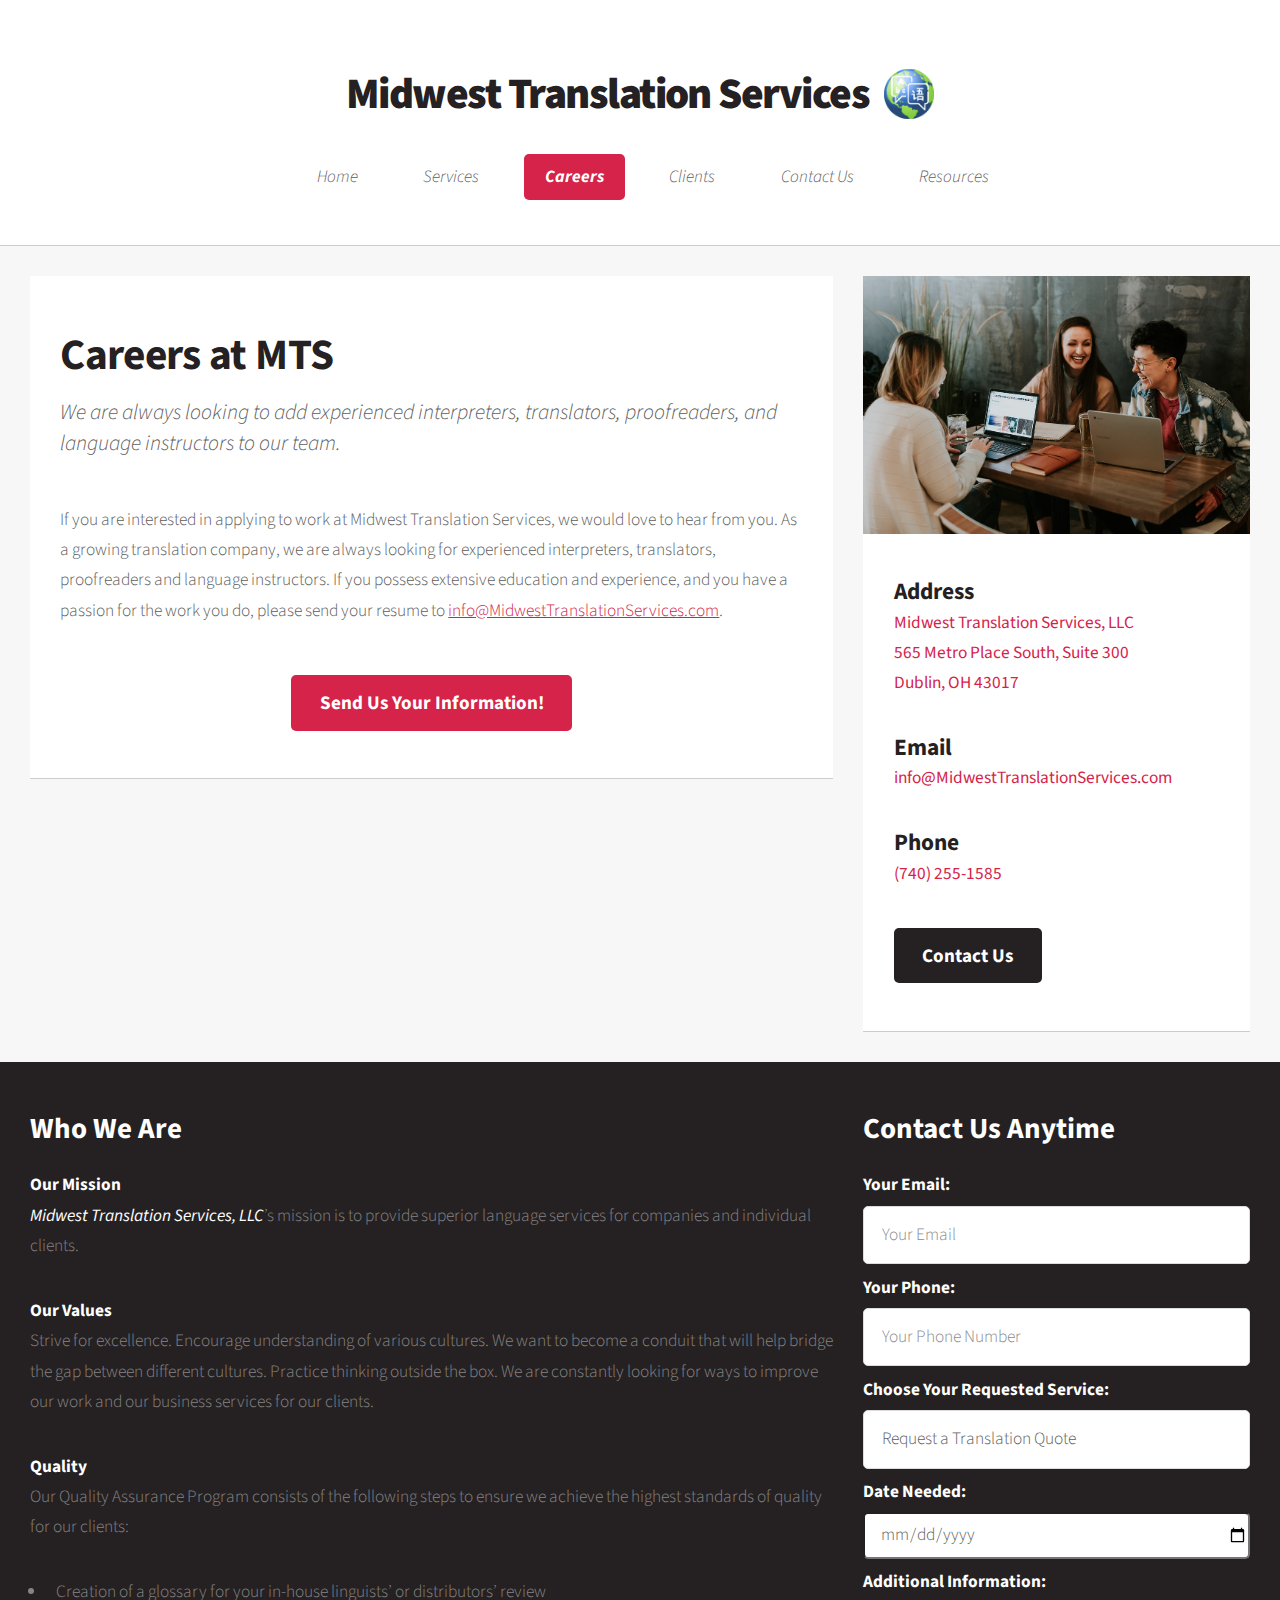
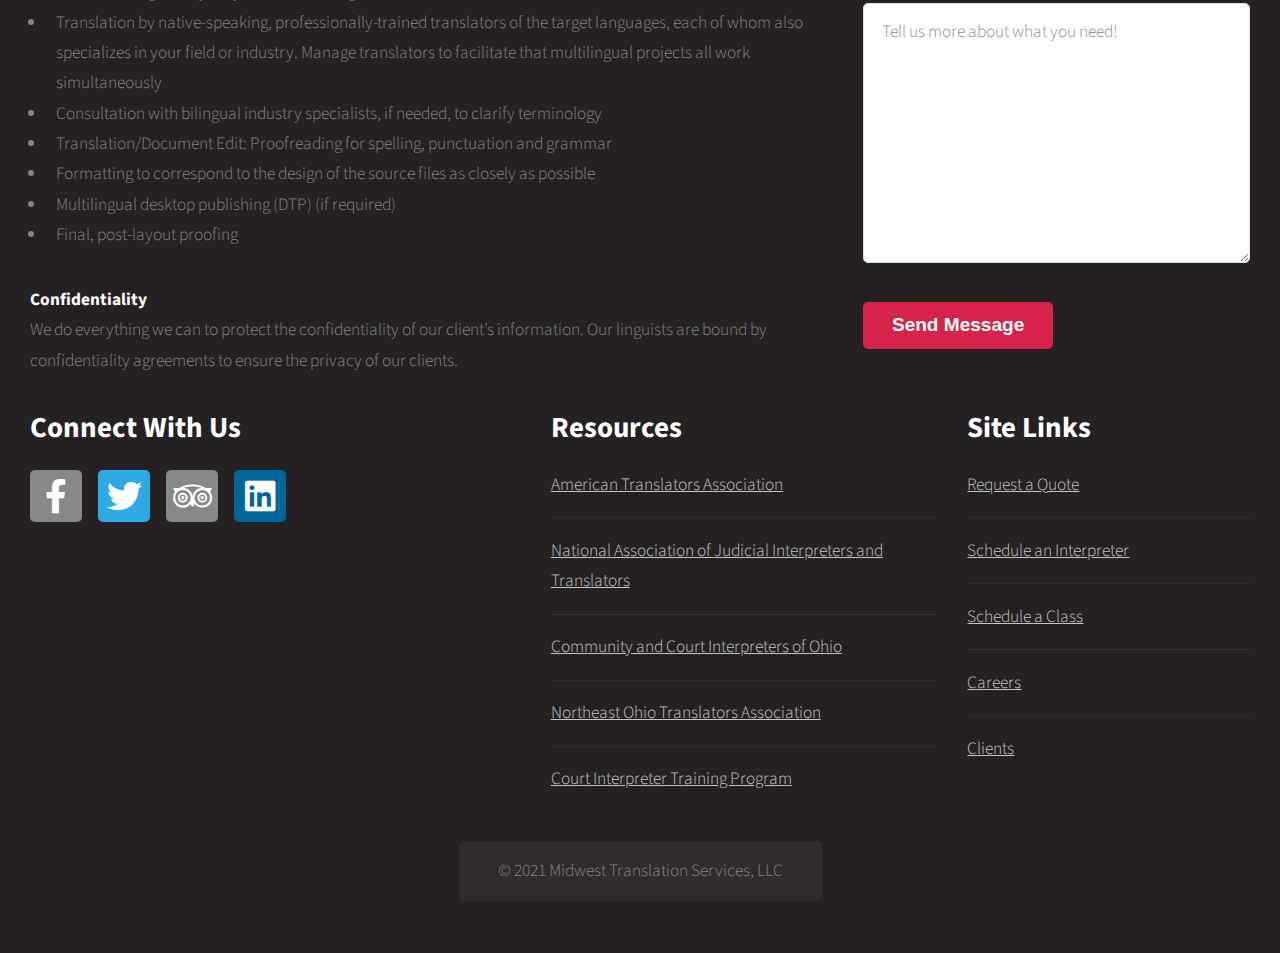
==== routes/careers.html @ 19eed96e "fixed a technicality in careers" ====
<!DOCTYPE html>
<html>
  <head>
    <title>Midwest Translation Services</title>
    <meta charset="utf-8" />
    <meta
      name="viewport"
      content="width=device-width, initial-scale=1, user-scalable=no"
    />
    <meta name="title" content="Midwest Translation Services" />
    <meta
      name="description"
      content="The best interpreting and translation services in the Midwest. We provide interpreting services in many world languages. We are committed to ensuring accurate and professional services."
    />
    <meta
      name="keywords"
      content="translation, interpreter, request translator, request interpreter,  order translation services, order interpreter, best interpreter, best translation, best translation services in the midwest, midwest translation, kentucky translation, Tennessee translation, ohio translation, midwest translation services, midwest translation services"
    />
    <meta name="robots" content="index, follow" />
    <meta http-equiv="Content-Type" content="text/html; charset=utf-8" />
    <meta name="language" content="English" />
    <link rel="stylesheet" href="../assets/css/main.css" />
    <link rel="icon" type="image/png" href="../images/favicon-32x32.png" />
    <link
      rel="shortcut icon"
      type="image/png"
      href="../images/GlobeLarge.png"
    />
  </head>
  <body class="homepage is-preload">
    <div id="page-wrapper">
      <!-- Header -->
      <section id="header">
        <!-- Logo -->
        <div
          id="desktopOnlyHeader"
          style="display: flex; justify-content: center; align-items: center"
        >
          <h1><a href="../index.html">Midwest Translation Services</a></h1>
          <img
            src="../images/LogoGlobe.svg"
            style="height: 50px; margin-left: 15px"
          />
        </div>
        <div
          id="mobileOnlyHeader"
          style="display: flex; justify-content: center; align-items: center"
        >
          <h2><a href="../index.html">Midwest Translation Services</a></h2>
          <img
            src="../images/LogoGlobe.svg"
            style="height: 30px; margin-left: 10px"
          />
        </div>

        <!-- Nav -->
        <nav id="nav">
          <ul>
            <li><a href="../index.html">Home</a></li>
            <li>
              <a>Services</a>
              <ul>
                <li>
                  <a href="./translation.html">Translators</a>
                  <ul>
                    <li><a href="./translation.html">Request a quote</a></li>
                  </ul>
                </li>
                <li>
                  <a href="./interpreter.html">Interpreters</a>
                  <ul>
                    <li>
                      <a href="./interpreter.html">Schedule an interpreter</a>
                    </li>
                  </ul>
                </li>
                <li>
                  <a href="./classes.html">Training</a>
                  <ul>
                    <li><a href="./classes.html">Schedule a class</a></li>
                  </ul>
                </li>
              </ul>
            </li>
            <li class="current"><a>Careers</a></li>
            <li><a href="#">Clients</a></li>
            <li><a href="./contact.html">Contact Us</a></li>
            <li><a href="./resources.html">Resources</a></li>
          </ul>
        </nav>
      </section>

      <!-- Main -->
      <section id="main">
        <div class="container">
          <div class="row">
            <div class="col-8 col-12-medium">
              <!-- Content -->
              <article class="box post">
                <header>
                  <h2>Careers at MTS</h2>
                  <p>
                    We are always looking to add experienced interpreters,
                    translators, proofreaders, and language instructors to our
                    team.
                  </p>
                </header>
                <p>
                  If you are interested in applying to work at Midwest
                  Translation Services, we would love to hear from you. As a
                  growing translation company, we are always looking for
                  experienced interpreters, translators, proofreaders and
                  language instructors. If you possess extensive education and
                  experience, and you have a passion for the work you do, please
                  send your resume to
                  <a style="word-wrap: break-word" href="mailto:info@midwesttranslationservices.com"
                    >info@MidwestTranslationServices.com</a
                  >.
                </p>
                <div
                  id="orderButton"
                  style="
                    display: flex;
                    flex-direction: row;
                    justify-content: center;
                    align-items: center;
                  "
                >
                  <a
                    href="mailto:info@midwesttranslationservices.com"
                    class="button"
                    ><span>Send Us Your Information!</span></a
                  >
                </div>
              </article>
            </div>
            <div class="col-4 col-12-medium">
              <!-- Sidebar -->
              <section class="box" id="sideImageContact">
                <div class="image featured">
                  <img
                    src="../images/happyWork.png"
                    alt="Guaranteed Satisfaction"
                  />
                </div>
                <h3>Address</h3>
                <p id="darkerContactSidebar">
                  <strong>
                    <a href="https://goo.gl/maps/1atCLBAFMxpBtEcw9">
                      Midwest Translation Services, LLC<br />
                      565 Metro Place South, Suite 300<br />
                      Dublin, OH 43017</a
                    ></strong
                  >
                </p>
                <h3>Email</h3>
                <p id="darkerContactSidebar" style="word-wrap: break-word">
                  <strong>
                    <a href="mailto:info@midwesttranslationservices.com"
                      >info@MidwestTranslationServices.com</a
                    ></strong
                  >
                </p>
                <h3>Phone</h3>
                <p id="darkerContactSidebar">
                  <strong><a href="tel:7402551585">(740) 255-1585</a></strong>
                </p>
                <footer>
                  <a href="./contact.html" class="button alt">Contact Us</a>
                </footer>
              </section>
            </div>
          </div>
        </div>
      </section>

      <!-- Footer -->
      <section id="footer">
        <div class="container">
          <div class="row">
            <div class="col-8 col-12-medium">
              <section>
                <header>
                  <h2 style="font-size: 29px">Who We Are</h2>
                </header>
                <h4>Our Mission</h4>
                <p>
                  <strong><em>Midwest Translation Services, LLC</em></strong
                  >’s mission is to provide superior language services for
                  companies and individual clients.
                </p>

                <h4>Our Values</h4>
                <p>
                  Strive for excellence. Encourage understanding of various
                  cultures. We want to become a conduit that will help bridge
                  the gap between different cultures. Practice thinking outside
                  the box. We are constantly looking for ways to improve our
                  work and our business services for our clients.
                </p>
                <h4>Quality</h4>

                <p>
                  Our Quality Assurance Program consists of the following steps
                  to ensure we achieve the highest standards of quality for our
                  clients:
                </p>

                <ul>
                  <li>
                    Creation of a glossary for your in-house linguists’ or
                    distributors’ review
                  </li>
                  <li>
                    Translation by native-speaking, professionally-trained
                    translators of the target languages, each of whom also
                    specializes in your field or industry. Manage translators to
                    facilitate that multilingual projects all work
                    simultaneously
                  </li>
                  <li>
                    Consultation with bilingual industry specialists, if needed,
                    to clarify terminology
                  </li>
                  <li>
                    Translation/Document Edit: Proofreading for spelling,
                    punctuation and grammar
                  </li>
                  <li>
                    Formatting to correspond to the design of the source files
                    as closely as possible
                  </li>
                  <li>Multilingual desktop publishing (DTP) (if required)</li>
                  <li>Final, post-layout proofing</li>
                </ul>
                <h4>Confidentiality</h4>
                <p>
                  We do everything we can to protect the confidentiality of our
                  client’s information. Our linguists are bound by
                  confidentiality agreements to ensure the privacy of our
                  clients.
                </p>
              </section>
            </div>
            <div class="col-4 col-12-medium">
              <section>
                <header>
                  <h2 style="font-size: 29px">Contact Us Anytime</h2>
                </header>
                <form action="https://formspree.io/f/xleanznl" method="POST">
                  <label>
                    <h4>Your Email:</h4>
                    <input
                      style="margin-top: 5px"
                      type="email"
                      name="_replyto"
                      placeholder="Your Email"
                      required
                    />
                  </label>
                  <label>
                    <h4>Your Phone:</h4>
                    <input
                      style="margin-top: 5px"
                      type="text"
                      name="_contactPhone"
                      placeholder="Your Phone Number"
                      required
                    />
                  </label>
                  <label>
                    <h4>Choose Your Requested Service:</h4>
                    <select
                      style="margin-top: 5px"
                      id="vehicle"
                      name="_serviceRequested"
                      required
                    >
                      <option value="Translation" name="_RequestTranslation">
                        Request a Translation Quote
                      </option>
                      <option value="Interpreter" name="_ScheduleInterpreter">
                        Schedule an Interpreter
                      </option>
                      <option value="Class" name="_ScheduleClass">
                        Schedule a Class
                      </option>
                      <option value="Other" name="_OtherUnknownServiceNeeded">
                        Other
                      </option>
                    </select>
                  </label>
                  <label>
                    <h4>Date Needed:</h4>
                    <input
                      style="
                        border-radius: 5px;
                        width: 100%;
                        padding: 5px 0px 5px 15px;
                        margin-top: 5px;
                        min-height: 2.5rem;
                      "
                      name="_DateNeeded"
                      type="date"
                    />
                  </label>
                  <label>
                    <h4>Additional Information:</h4>
                    <textarea
                      style="margin-top: 5px"
                      name="_UserMessage"
                      placeholder="Tell us more about what you need!"
                      required
                    ></textarea>
                  </label>
                  <footer>
                    <ul class="actions">
                      <li>
                        <button type="submit" class="button">
                          Send Message
                        </button>
                      </li>
                    </ul>
                  </footer>
                </form>
              </section>
            </div>
            <div class="col-5 col-12-medium">
              <section>
                <header>
                  <h2 style="font-size: 29px">Connect With Us</h2>
                </header>
                <ul class="social">
                  <li>
                    <a
                      class="icon brands fa-facebook-f"
                      href="https://facebook.com/OhioTranslationServices"
                      ><span class="label">Facebook</span></a
                    >
                  </li>
                  <li>
                    <a
                      class="icon brands fa-twitter"
                      href="https://twitter.com/OhioTranslators"
                      ><span class="label">Twitter</span></a
                    >
                  </li>
                  <li>
                    <a
                      class="icon brands fa-tripadvisor"
                      href="https://goo.gl/maps/1atCLBAFMxpBtEcw9"
                      ><span class="label">Google Maps</span></a
                    >
                  </li>
                  <li>
                    <a
                      class="icon brands fa-linkedin"
                      href="http://www.linkedin.com/company/ohio-translation-services-llc"
                      ><span class="label">Linked In</span></a
                    >
                  </li>
                </ul>
              </section>
            </div>
            <div class="col-4 col-6-medium col-12-small">
              <section>
                <header>
                  <h2 style="font-size: 29px">Resources</h2>
                </header>
                <ul class="divided">
                  <li>
                    <a href="https://www.atanet.org/"
                      >American Translators Association</a
                    >
                  </li>
                  <li>
                    <a href="https://www.najit.org/"
                      >National Association of Judicial Interpreters and
                      Translators</a
                    >
                  </li>
                  <li>
                    <a href="https://www.ccio.org/"
                      >Community and Court Interpreters of Ohio</a
                    >
                  </li>
                  <li>
                    <a href="https://www.notatranslators.org/"
                      >Northeast Ohio Translators Association</a
                    >
                  </li>
                  <li>
                    <a
                      href="https://www.supremecourt.ohio.gov/JCS/interpreterSvcs/"
                      >Court Interpreter Training Program</a
                    >
                  </li>
                </ul>
              </section>
            </div>
            <div class="col-3 col-6-medium col-12-small">
              <section>
                <header>
                  <h2 style="font-size: 29px">Site Links</h2>
                </header>
                <ul class="divided">
                  <li>
                    <a href="./translation.html">Request a Quote</a>
                  </li>
                  <li>
                    <a href="./interpreter.html">Schedule an Interpreter</a>
                  </li>
                  <li>
                    <a href="./classes.html">Schedule a Class</a>
                  </li>
                  <li>
                    <a href="#">Careers</a>
                  </li>
                  <li>
                    <a href="#">Clients</a>
                  </li>
                </ul>
              </section>
            </div>

            <div class="col-12">
              <!-- Copyright -->
              <div id="copyright">
                <ul class="links">
                  <li>&copy; 2021 Midwest Translation Services, LLC</li>
                </ul>
              </div>
            </div>
          </div>
        </div>
      </section>
    </div>

    <!-- Scripts -->
    <script src="../assets/js/jquery.min.js"></script>
    <script src="../assets/js/jquery.dropotron.min.js"></script>
    <script src="../assets/js/browser.min.js"></script>
    <script src="../assets/js/breakpoints.min.js"></script>
    <script src="../assets/js/util.js"></script>
    <script src="../assets/js/main.js"></script>
  </body>
</html>
---- assets/css/main.css ----
@import url("fontawesome-all.min.css");
@import url("https://fonts.googleapis.com/css?family=Source+Sans+Pro:300,400,700,900,300italic");

html,
body,
div,
span,
applet,
object,
iframe,
h1,
h2,
h3,
h4,
h5,
h6,
p,
blockquote,
pre,
a,
abbr,
acronym,
address,
big,
cite,
code,
del,
dfn,
em,
img,
ins,
kbd,
q,
s,
samp,
small,
strike,
strong,
sub,
sup,
tt,
var,
b,
u,
i,
center,
dl,
dt,
dd,
ol,
ul,
li,
fieldset,
form,
label,
legend,
table,
caption,
tbody,
tfoot,
thead,
tr,
th,
td,
article,
aside,
canvas,
details,
embed,
figure,
figcaption,
footer,
header,
hgroup,
menu,
nav,
output,
ruby,
section,
summary,
time,
mark,
audio,
video {
  margin: 0;
  padding: 0;
  border: 0;
  font-size: 100%;
  font: inherit;
  vertical-align: baseline;
}

article,
aside,
details,
figcaption,
figure,
footer,
header,
hgroup,
menu,
nav,
section {
  display: block;
}

body {
  line-height: 1;
}

ol,
ul {
  list-style: none;
}

blockquote,
q {
  quotes: none;
}

blockquote:before,
blockquote:after,
q:before,
q:after {
  content: "";
  content: none;
}

table {
  border-collapse: collapse;
  border-spacing: 0;
}

body {
  -webkit-text-size-adjust: none;
}

mark {
  background-color: transparent;
  color: inherit;
}

input::-moz-focus-inner {
  border: 0;
  padding: 0;
}

input,
select,
textarea {
  -moz-appearance: none;
  -webkit-appearance: none;
  -ms-appearance: none;
  appearance: none;
}

/* Basic */

html {
  box-sizing: border-box;
}

*,
*:before,
*:after {
  box-sizing: inherit;
}

body {
  background: #252122;
  background-image: url("images/bg02.png");
}

body.is-preload *,
body.is-preload *:before,
body.is-preload *:after {
  -moz-animation: none !important;
  -webkit-animation: none !important;
  -ms-animation: none !important;
  animation: none !important;
  -moz-transition: none !important;
  -webkit-transition: none !important;
  -ms-transition: none !important;
  transition: none !important;
}

body,
input,
textarea,
select {
  font-family: "Source Sans Pro";
  font-weight: 300;
  color: #5d5d5d;
  font-size: 14pt;
  line-height: 1.75em;
}

strong,
b {
  color: #252122;
  font-weight: 400;
}

i,
em {
  font-style: italic;
}

sub {
  position: relative;
  top: 0.5em;
  font-size: 0.8em;
}

sup {
  position: relative;
  top: -0.5em;
  font-size: 0.8em;
}

blockquote {
  border-left: solid 0.75em #dddddd;
  padding: 1em 0 1em 1.5em;
  font-style: italic;
}

h1,
h2,
h3,
h4,
h5,
h6 {
  color: #252122;
  font-weight: 700;
}

h1 a,
h2 a,
h3 a,
h4 a,
h5 a,
h6 a {
  color: inherit;
  text-decoration: none;
}

h2 {
  font-size: 1.5em;
}

h3 {
  font-size: 1.35em;
}

a {
  color: #d52349;
  text-decoration: underline;
}

a:hover {
  text-decoration: none;
}

br.clear {
  clear: both;
}

hr {
  border: 0;
  border-top: solid 1px #dddddd;
  height: 1px;
  margin: 2em 0 2em 0;
}

p,
ul,
ol,
dl,
table {
  margin-bottom: 2em;
}

/* Container */

.container {
  margin: 0 auto;
  max-width: 100%;
  width: 70em;
}

@media screen and (max-width: 1680px) {
  .container {
    width: 70em;
  }
}

@media screen and (max-width: 1280px) {
  .container {
    width: calc(100% - 60px);
  }
}

@media screen and (max-width: 980px) {
  .container {
    width: calc(100% - 80px);
  }
}

@media screen and (max-width: 736px) {
  .container {
    width: calc(100% - 40px);
  }
}

/* Row */

.row {
  display: flex;
  flex-wrap: wrap;
  box-sizing: border-box;
  align-items: stretch;
}

.row > * {
  box-sizing: border-box;
}

.row.gtr-uniform > * > :last-child {
  margin-bottom: 0;
}

.row.aln-left {
  justify-content: flex-start;
}

.row.aln-center {
  justify-content: center;
}

.row.aln-right {
  justify-content: flex-end;
}

.row.aln-top {
  align-items: flex-start;
}

.row.aln-middle {
  align-items: center;
}

.row.aln-bottom {
  align-items: flex-end;
}

.row > .imp {
  order: -1;
}

.row > .col-1 {
  width: 8.33333%;
}

.row > .off-1 {
  margin-left: 8.33333%;
}

.row > .col-2 {
  width: 16.66667%;
}

.row > .off-2 {
  margin-left: 16.66667%;
}

.row > .col-3 {
  width: 25%;
}

.row > .off-3 {
  margin-left: 25%;
}

.row > .col-4 {
  width: 33.33333%;
}

.row > .off-4 {
  margin-left: 33.33333%;
}

.row > .col-5 {
  width: 41.66667%;
}

.row > .off-5 {
  margin-left: 41.66667%;
}

.row > .col-6 {
  width: 50%;
}

.row > .off-6 {
  margin-left: 50%;
}

.row > .col-7 {
  width: 58.33333%;
}

.row > .off-7 {
  margin-left: 58.33333%;
}

.row > .col-8 {
  width: 66.66667%;
}

.row > .off-8 {
  margin-left: 66.66667%;
}

.row > .col-9 {
  width: 75%;
}

.row > .off-9 {
  margin-left: 75%;
}

.row > .col-10 {
  width: 83.33333%;
}

.row > .off-10 {
  margin-left: 83.33333%;
}

.row > .col-11 {
  width: 91.66667%;
}

.row > .off-11 {
  margin-left: 91.66667%;
}

.row > .col-12 {
  width: 100%;
}

.row > .off-12 {
  margin-left: 100%;
}

.row.gtr-0 {
  margin-top: 0px;
  margin-left: 0px;
}

.row.gtr-0 > * {
  padding: 0px 0 0 0px;
}

.row.gtr-0.gtr-uniform {
  margin-top: 0px;
}

.row.gtr-0.gtr-uniform > * {
  padding-top: 0px;
}

.row.gtr-25 {
  margin-top: -12.5px;
  margin-left: -12.5px;
}

.row.gtr-25 > * {
  padding: 12.5px 0 0 12.5px;
}

.row.gtr-25.gtr-uniform {
  margin-top: -12.5px;
}

.row.gtr-25.gtr-uniform > * {
  padding-top: 12.5px;
}

.row.gtr-50 {
  margin-top: -25px;
  margin-left: -25px;
}

.row.gtr-50 > * {
  padding: 25px 0 0 25px;
}

.row.gtr-50.gtr-uniform {
  margin-top: -25px;
}

.row.gtr-50.gtr-uniform > * {
  padding-top: 25px;
}

.row {
  margin-top: -50px;
  margin-left: -50px;
}

.row > * {
  padding: 50px 0 0 50px;
}

.row.gtr-uniform {
  margin-top: -50px;
}

.row.gtr-uniform > * {
  padding-top: 50px;
}

.row.gtr-150 {
  margin-top: -75px;
  margin-left: -75px;
}

.row.gtr-150 > * {
  padding: 75px 0 0 75px;
}

.row.gtr-150.gtr-uniform {
  margin-top: -75px;
}

.row.gtr-150.gtr-uniform > * {
  padding-top: 75px;
}

.row.gtr-200 {
  margin-top: -100px;
  margin-left: -100px;
}

.row.gtr-200 > * {
  padding: 100px 0 0 100px;
}

.row.gtr-200.gtr-uniform {
  margin-top: -100px;
}

.row.gtr-200.gtr-uniform > * {
  padding-top: 100px;
}

@media screen and (max-width: 1680px) {
  .row {
    display: flex;
    flex-wrap: wrap;
    box-sizing: border-box;
    align-items: stretch;
  }

  .row > * {
    box-sizing: border-box;
  }

  .row.gtr-uniform > * > :last-child {
    margin-bottom: 0;
  }

  .row.aln-left {
    justify-content: flex-start;
  }

  .row.aln-center {
    justify-content: center;
  }

  .row.aln-right {
    justify-content: flex-end;
  }

  .row.aln-top {
    align-items: flex-start;
  }

  .row.aln-middle {
    align-items: center;
  }

  .row.aln-bottom {
    align-items: flex-end;
  }

  .row > .imp-xlarge {
    order: -1;
  }

  .row > .col-1-xlarge {
    width: 8.33333%;
  }

  .row > .off-1-xlarge {
    margin-left: 8.33333%;
  }

  .row > .col-2-xlarge {
    width: 16.66667%;
  }

  .row > .off-2-xlarge {
    margin-left: 16.66667%;
  }

  .row > .col-3-xlarge {
    width: 25%;
  }

  .row > .off-3-xlarge {
    margin-left: 25%;
  }

  .row > .col-4-xlarge {
    width: 33.33333%;
  }

  .row > .off-4-xlarge {
    margin-left: 33.33333%;
  }

  .row > .col-5-xlarge {
    width: 41.66667%;
  }

  .row > .off-5-xlarge {
    margin-left: 41.66667%;
  }

  .row > .col-6-xlarge {
    width: 50%;
  }

  .row > .off-6-xlarge {
    margin-left: 50%;
  }

  .row > .col-7-xlarge {
    width: 58.33333%;
  }

  .row > .off-7-xlarge {
    margin-left: 58.33333%;
  }

  .row > .col-8-xlarge {
    width: 66.66667%;
  }

  .row > .off-8-xlarge {
    margin-left: 66.66667%;
  }

  .row > .col-9-xlarge {
    width: 75%;
  }

  .row > .off-9-xlarge {
    margin-left: 75%;
  }

  .row > .col-10-xlarge {
    width: 83.33333%;
  }

  .row > .off-10-xlarge {
    margin-left: 83.33333%;
  }

  .row > .col-11-xlarge {
    width: 91.66667%;
  }

  .row > .off-11-xlarge {
    margin-left: 91.66667%;
  }

  .row > .col-12-xlarge {
    width: 100%;
  }

  .row > .off-12-xlarge {
    margin-left: 100%;
  }

  .row.gtr-0 {
    margin-top: 0px;
    margin-left: 0px;
  }

  .row.gtr-0 > * {
    padding: 0px 0 0 0px;
  }

  .row.gtr-0.gtr-uniform {
    margin-top: 0px;
  }

  .row.gtr-0.gtr-uniform > * {
    padding-top: 0px;
  }

  .row.gtr-25 {
    margin-top: -12.5px;
    margin-left: -12.5px;
  }

  .row.gtr-25 > * {
    padding: 12.5px 0 0 12.5px;
  }

  .row.gtr-25.gtr-uniform {
    margin-top: -12.5px;
  }

  .row.gtr-25.gtr-uniform > * {
    padding-top: 12.5px;
  }

  .row.gtr-50 {
    margin-top: -25px;
    margin-left: -25px;
  }

  .row.gtr-50 > * {
    padding: 25px 0 0 25px;
  }

  .row.gtr-50.gtr-uniform {
    margin-top: -25px;
  }

  .row.gtr-50.gtr-uniform > * {
    padding-top: 25px;
  }

  .row {
    margin-top: -50px;
    margin-left: -50px;
  }

  .row > * {
    padding: 50px 0 0 50px;
  }

  .row.gtr-uniform {
    margin-top: -50px;
  }

  .row.gtr-uniform > * {
    padding-top: 50px;
  }

  .row.gtr-150 {
    margin-top: -75px;
    margin-left: -75px;
  }

  .row.gtr-150 > * {
    padding: 75px 0 0 75px;
  }

  .row.gtr-150.gtr-uniform {
    margin-top: -75px;
  }

  .row.gtr-150.gtr-uniform > * {
    padding-top: 75px;
  }

  .row.gtr-200 {
    margin-top: -100px;
    margin-left: -100px;
  }

  .row.gtr-200 > * {
    padding: 100px 0 0 100px;
  }

  .row.gtr-200.gtr-uniform {
    margin-top: -100px;
  }

  .row.gtr-200.gtr-uniform > * {
    padding-top: 100px;
  }
}

@media screen and (max-width: 1280px) {
  .row {
    display: flex;
    flex-wrap: wrap;
    box-sizing: border-box;
    align-items: stretch;
  }

  .row > * {
    box-sizing: border-box;
  }

  .row.gtr-uniform > * > :last-child {
    margin-bottom: 0;
  }

  .row.aln-left {
    justify-content: flex-start;
  }

  .row.aln-center {
    justify-content: center;
  }

  .row.aln-right {
    justify-content: flex-end;
  }

  .row.aln-top {
    align-items: flex-start;
  }

  .row.aln-middle {
    align-items: center;
  }

  .row.aln-bottom {
    align-items: flex-end;
  }

  .row > .imp-large {
    order: -1;
  }

  .row > .col-1-large {
    width: 8.33333%;
  }

  .row > .off-1-large {
    margin-left: 8.33333%;
  }

  .row > .col-2-large {
    width: 16.66667%;
  }

  .row > .off-2-large {
    margin-left: 16.66667%;
  }

  .row > .col-3-large {
    width: 25%;
  }

  .row > .off-3-large {
    margin-left: 25%;
  }

  .row > .col-4-large {
    width: 33.33333%;
  }

  .row > .off-4-large {
    margin-left: 33.33333%;
  }

  .row > .col-5-large {
    width: 41.66667%;
  }

  .row > .off-5-large {
    margin-left: 41.66667%;
  }

  .row > .col-6-large {
    width: 50%;
  }

  .row > .off-6-large {
    margin-left: 50%;
  }

  .row > .col-7-large {
    width: 58.33333%;
  }

  .row > .off-7-large {
    margin-left: 58.33333%;
  }

  .row > .col-8-large {
    width: 66.66667%;
  }

  .row > .off-8-large {
    margin-left: 66.66667%;
  }

  .row > .col-9-large {
    width: 75%;
  }

  .row > .off-9-large {
    margin-left: 75%;
  }

  .row > .col-10-large {
    width: 83.33333%;
  }

  .row > .off-10-large {
    margin-left: 83.33333%;
  }

  .row > .col-11-large {
    width: 91.66667%;
  }

  .row > .off-11-large {
    margin-left: 91.66667%;
  }

  .row > .col-12-large {
    width: 100%;
  }

  .row > .off-12-large {
    margin-left: 100%;
  }

  .row.gtr-0 {
    margin-top: 0px;
    margin-left: 0px;
  }

  .row.gtr-0 > * {
    padding: 0px 0 0 0px;
  }

  .row.gtr-0.gtr-uniform {
    margin-top: 0px;
  }

  .row.gtr-0.gtr-uniform > * {
    padding-top: 0px;
  }

  .row.gtr-25 {
    margin-top: -7.5px;
    margin-left: -7.5px;
  }

  .row.gtr-25 > * {
    padding: 7.5px 0 0 7.5px;
  }

  .row.gtr-25.gtr-uniform {
    margin-top: -7.5px;
  }

  .row.gtr-25.gtr-uniform > * {
    padding-top: 7.5px;
  }

  .row.gtr-50 {
    margin-top: -15px;
    margin-left: -15px;
  }

  .row.gtr-50 > * {
    padding: 15px 0 0 15px;
  }

  .row.gtr-50.gtr-uniform {
    margin-top: -15px;
  }

  .row.gtr-50.gtr-uniform > * {
    padding-top: 15px;
  }

  .row {
    margin-top: -30px;
    margin-left: -30px;
  }

  .row > * {
    padding: 30px 0 0 30px;
  }

  .row.gtr-uniform {
    margin-top: -30px;
  }

  .row.gtr-uniform > * {
    padding-top: 30px;
  }

  .row.gtr-150 {
    margin-top: -45px;
    margin-left: -45px;
  }

  .row.gtr-150 > * {
    padding: 45px 0 0 45px;
  }

  .row.gtr-150.gtr-uniform {
    margin-top: -45px;
  }

  .row.gtr-150.gtr-uniform > * {
    padding-top: 45px;
  }

  .row.gtr-200 {
    margin-top: -60px;
    margin-left: -60px;
  }

  .row.gtr-200 > * {
    padding: 60px 0 0 60px;
  }

  .row.gtr-200.gtr-uniform {
    margin-top: -60px;
  }

  .row.gtr-200.gtr-uniform > * {
    padding-top: 60px;
  }
}

@media screen and (max-width: 980px) {
  .row {
    display: flex;
    flex-wrap: wrap;
    box-sizing: border-box;
    align-items: stretch;
  }

  .row > * {
    box-sizing: border-box;
  }

  .row.gtr-uniform > * > :last-child {
    margin-bottom: 0;
  }

  .row.aln-left {
    justify-content: flex-start;
  }

  .row.aln-center {
    justify-content: center;
  }

  .row.aln-right {
    justify-content: flex-end;
  }

  .row.aln-top {
    align-items: flex-start;
  }

  .row.aln-middle {
    align-items: center;
  }

  .row.aln-bottom {
    align-items: flex-end;
  }

  .row > .imp-medium {
    order: -1;
  }

  .row > .col-1-medium {
    width: 8.33333%;
  }

  .row > .off-1-medium {
    margin-left: 8.33333%;
  }

  .row > .col-2-medium {
    width: 16.66667%;
  }

  .row > .off-2-medium {
    margin-left: 16.66667%;
  }

  .row > .col-3-medium {
    width: 25%;
  }

  .row > .off-3-medium {
    margin-left: 25%;
  }

  .row > .col-4-medium {
    width: 33.33333%;
  }

  .row > .off-4-medium {
    margin-left: 33.33333%;
  }

  .row > .col-5-medium {
    width: 41.66667%;
  }

  .row > .off-5-medium {
    margin-left: 41.66667%;
  }

  .row > .col-6-medium {
    width: 50%;
  }

  .row > .off-6-medium {
    margin-left: 50%;
  }

  .row > .col-7-medium {
    width: 58.33333%;
  }

  .row > .off-7-medium {
    margin-left: 58.33333%;
  }

  .row > .col-8-medium {
    width: 66.66667%;
  }

  .row > .off-8-medium {
    margin-left: 66.66667%;
  }

  .row > .col-9-medium {
    width: 75%;
  }

  .row > .off-9-medium {
    margin-left: 75%;
  }

  .row > .col-10-medium {
    width: 83.33333%;
  }

  .row > .off-10-medium {
    margin-left: 83.33333%;
  }

  .row > .col-11-medium {
    width: 91.66667%;
  }

  .row > .off-11-medium {
    margin-left: 91.66667%;
  }

  .row > .col-12-medium {
    width: 100%;
  }

  .row > .off-12-medium {
    margin-left: 100%;
  }

  .row.gtr-0 {
    margin-top: 0px;
    margin-left: 0px;
  }

  .row.gtr-0 > * {
    padding: 0px 0 0 0px;
  }

  .row.gtr-0.gtr-uniform {
    margin-top: 0px;
  }

  .row.gtr-0.gtr-uniform > * {
    padding-top: 0px;
  }

  .row.gtr-25 {
    margin-top: -10px;
    margin-left: -10px;
  }

  .row.gtr-25 > * {
    padding: 10px 0 0 10px;
  }

  .row.gtr-25.gtr-uniform {
    margin-top: -10px;
  }

  .row.gtr-25.gtr-uniform > * {
    padding-top: 10px;
  }

  .row.gtr-50 {
    margin-top: -20px;
    margin-left: -20px;
  }

  .row.gtr-50 > * {
    padding: 20px 0 0 20px;
  }

  .row.gtr-50.gtr-uniform {
    margin-top: -20px;
  }

  .row.gtr-50.gtr-uniform > * {
    padding-top: 20px;
  }

  .row {
    margin-top: -40px;
    margin-left: -40px;
  }

  .row > * {
    padding: 40px 0 0 40px;
  }

  .row.gtr-uniform {
    margin-top: -40px;
  }

  .row.gtr-uniform > * {
    padding-top: 40px;
  }

  .row.gtr-150 {
    margin-top: -60px;
    margin-left: -60px;
  }

  .row.gtr-150 > * {
    padding: 60px 0 0 60px;
  }

  .row.gtr-150.gtr-uniform {
    margin-top: -60px;
  }

  .row.gtr-150.gtr-uniform > * {
    padding-top: 60px;
  }

  .row.gtr-200 {
    margin-top: -80px;
    margin-left: -80px;
  }

  .row.gtr-200 > * {
    padding: 80px 0 0 80px;
  }

  .row.gtr-200.gtr-uniform {
    margin-top: -80px;
  }

  .row.gtr-200.gtr-uniform > * {
    padding-top: 80px;
  }
}

@media screen and (max-width: 736px) {
  .row {
    display: flex;
    flex-wrap: wrap;
    box-sizing: border-box;
    align-items: stretch;
  }

  .row > * {
    box-sizing: border-box;
  }

  .row.gtr-uniform > * > :last-child {
    margin-bottom: 0;
  }

  .row.aln-left {
    justify-content: flex-start;
  }

  .row.aln-center {
    justify-content: center;
  }

  .row.aln-right {
    justify-content: flex-end;
  }

  .row.aln-top {
    align-items: flex-start;
  }

  .row.aln-middle {
    align-items: center;
  }

  .row.aln-bottom {
    align-items: flex-end;
  }

  .row > .imp-small {
    order: -1;
  }

  .row > .col-1-small {
    width: 8.33333%;
  }

  .row > .off-1-small {
    margin-left: 8.33333%;
  }

  .row > .col-2-small {
    width: 16.66667%;
  }

  .row > .off-2-small {
    margin-left: 16.66667%;
  }

  .row > .col-3-small {
    width: 25%;
  }

  .row > .off-3-small {
    margin-left: 25%;
  }

  .row > .col-4-small {
    width: 33.33333%;
  }

  .row > .off-4-small {
    margin-left: 33.33333%;
  }

  .row > .col-5-small {
    width: 41.66667%;
  }

  .row > .off-5-small {
    margin-left: 41.66667%;
  }

  .row > .col-6-small {
    width: 50%;
  }

  .row > .off-6-small {
    margin-left: 50%;
  }

  .row > .col-7-small {
    width: 58.33333%;
  }

  .row > .off-7-small {
    margin-left: 58.33333%;
  }

  .row > .col-8-small {
    width: 66.66667%;
  }

  .row > .off-8-small {
    margin-left: 66.66667%;
  }

  .row > .col-9-small {
    width: 75%;
  }

  .row > .off-9-small {
    margin-left: 75%;
  }

  .row > .col-10-small {
    width: 83.33333%;
  }

  .row > .off-10-small {
    margin-left: 83.33333%;
  }

  .row > .col-11-small {
    width: 91.66667%;
  }

  .row > .off-11-small {
    margin-left: 91.66667%;
  }

  .row > .col-12-small {
    width: 100%;
  }

  .row > .off-12-small {
    margin-left: 100%;
  }

  .row.gtr-0 {
    margin-top: 0px;
    margin-left: 0px;
  }

  .row.gtr-0 > * {
    padding: 0px 0 0 0px;
  }

  .row.gtr-0.gtr-uniform {
    margin-top: 0px;
  }

  .row.gtr-0.gtr-uniform > * {
    padding-top: 0px;
  }

  .row.gtr-25 {
    margin-top: -5px;
    margin-left: -5px;
  }

  .row.gtr-25 > * {
    padding: 5px 0 0 5px;
  }

  .row.gtr-25.gtr-uniform {
    margin-top: -5px;
  }

  .row.gtr-25.gtr-uniform > * {
    padding-top: 5px;
  }

  .row.gtr-50 {
    margin-top: -10px;
    margin-left: -10px;
  }

  .row.gtr-50 > * {
    padding: 10px 0 0 10px;
  }

  .row.gtr-50.gtr-uniform {
    margin-top: -10px;
  }

  .row.gtr-50.gtr-uniform > * {
    padding-top: 10px;
  }

  .row {
    margin-top: -20px;
    margin-left: -20px;
  }

  .row > * {
    padding: 20px 0 0 20px;
  }

  .row.gtr-uniform {
    margin-top: -20px;
  }

  .row.gtr-uniform > * {
    padding-top: 20px;
  }

  .row.gtr-150 {
    margin-top: -30px;
    margin-left: -30px;
  }

  .row.gtr-150 > * {
    padding: 30px 0 0 30px;
  }

  .row.gtr-150.gtr-uniform {
    margin-top: -30px;
  }

  .row.gtr-150.gtr-uniform > * {
    padding-top: 30px;
  }

  .row.gtr-200 {
    margin-top: -40px;
    margin-left: -40px;
  }

  .row.gtr-200 > * {
    padding: 40px 0 0 40px;
  }

  .row.gtr-200.gtr-uniform {
    margin-top: -40px;
  }

  .row.gtr-200.gtr-uniform > * {
    padding-top: 40px;
  }
}

/* Form */

form label {
  display: block;
  color: #252122;
  font-weight: 400;
  margin: 0 0 0.5em 0;
}

form input[type="text"],
form input[type="email"],
form input[type="password"],
form select,
form textarea {
  -webkit-appearance: none;
  display: block;
  border: 0;
  padding: 0.75em 1em;
  font-size: 1em;
  border-radius: 5px;
  border: solid 1px #dddddd;
  background: #fff;
  width: 100%;
}

form input[type="text"]:focus,
form input[type="email"]:focus,
form input[type="password"]:focus,
form select:focus,
form textarea:focus {
  box-shadow: inset 0px 0px 1px 1px #43bff0;
}

form textarea {
  height: 15em;
}

form ::-webkit-input-placeholder {
  color: #8b8b8b !important;
}

form :-moz-placeholder {
  color: #8b8b8b !important;
}

form ::-moz-placeholder {
  color: #8b8b8b !important;
}

form :-ms-input-placeholder {
  color: #8b8b8b !important;
}

form ::-moz-focus-inner {
  border: 0;
}

/* Tables */

table {
  width: 100%;
}

table tr {
  border-top: solid 1px #dddddd;
}

table tr:first-child {
  border-top: 0;
}

table td {
  padding: 0.5em 1em 0.5em 1em;
}

table th {
  text-align: left;
  padding: 0.5em 1em 0.5em 1em;
  font-weight: 700;
  margin: 0 0 1em 0;
}

table thead {
  border-bottom: solid 2px #dddddd;
}

/* Section/Article */

section,
article {
  margin-bottom: 2.5em;
}

section > :last-child,
section:last-child,
article > :last-child,
article:last-child {
  margin-bottom: 0;
}

header {
  margin: 0 0 1.5em 0;
}

header > p {
  display: block;
  font-style: italic;
  margin: 0.5em 0 0 0;
  padding-bottom: 0.5em;
}

header.major {
  position: relative;
  text-align: center;
  border-top: solid 1px #ccc;
  top: 1em;
  margin: 0 0 3em 0;
}

header.major h2 {
  background: #fff;
  position: relative;
  top: -0.65em;
  display: inline;
  margin: 0;
  padding: 0 1em 0 1em;
}

footer {
  margin: 2.25em 0 0 0;
}

/* Box */

.box {
  background: #ffffff;
  border-bottom: solid 1px #ccc;
  padding: 2.75em 1.75em 2.75em 1.75em;
}

.box .image.featured {
  position: relative;
  width: auto;
  left: 1.75em;
  top: 1.75em;
  margin: -4.5em 0 4.25em -3.5em;
}

.box.post header {
  padding-top: 1em;
  margin: 0 0 2em 0;
}

.box.post h2 {
  font-size: 2.5em;
  letter-spacing: -0.015em;
}

.box.post header > p {
  margin-top: 1.25em;
  font-size: 1.25em;
}

.box footer ul.actions {
  margin-bottom: 0;
}

/* Button */

input[type="button"],
input[type="submit"],
input[type="reset"],
button,
.button {
  -webkit-appearance: none;
  display: inline-block;
  text-decoration: none;
  cursor: pointer;
  border: 0;
  border-radius: 5px;
  background: #d52349;
  color: #fff !important;
  font-weight: 700;
  outline: 0;
  font-size: 1.1em;
  padding: 0.65em 1.5em 0.65em 1.5em;
  text-align: center;
  -moz-transition: background-color 0.25s ease-in-out;
  -webkit-transition: background-color 0.25s ease-in-out;
  -ms-transition: background-color 0.25s ease-in-out;
  transition: background-color 0.25s ease-in-out;
}

.buttonTY {
  -webkit-appearance: none;
  text-decoration: none;
  cursor: pointer;
  border: 0;
  border-radius: 5px;
  background-color: #fff;
  color: rgb(36, 33, 34);
  font-weight: 700;
  line-height: 30px;
  outline: 0;
  text-align: center;
  -moz-transition: background-color 0.25s ease-in-out;
  -webkit-transition: background-color 0.25s ease-in-out;
  -ms-transition: background-color 0.25s ease-in-out;
  transition: background-color 0.25s ease-in-out;
}

.buttonTY:hover {
  background: #d3d3d3;
}

input[type="button"]:hover,
input[type="submit"]:hover,
input[type="reset"]:hover,
button:hover,
.button:hover {
  background: #e53359;
}

input[type="button"]:active,
input[type="submit"]:active,
input[type="reset"]:active,
button:active,
.button:active {
  background: #c51349;
}

input[type="button"].alt,
input[type="submit"].alt,
input[type="reset"].alt,
button.alt,
.button.alt {
  background: #252122;
}

input[type="button"].alt:hover,
input[type="submit"].alt:hover,
input[type="reset"].alt:hover,
button.alt:hover,
.button.alt:hover {
  background: #353132;
}

input[type="button"].alt:active,
input[type="submit"].alt:active,
input[type="reset"].alt:active,
button.alt:active,
.button.alt:active {
  background: #151112;
}

input[type="button"].icon:before,
input[type="submit"].icon:before,
input[type="reset"].icon:before,
button.icon:before,
.button.icon:before {
  opacity: 0.35;
  position: relative;
  top: 0.05em;
  margin-right: 0.75em;
}

input[type="button"].large,
input[type="submit"].large,
input[type="reset"].large,
button.large,
.button.large {
  font-size: 1.5em;
  padding: 0.75em 1.5em 0.75em 1.5em;
}

.buttonTY {
  font-size: 1.4em;
  padding: 0.7em 1.4em 0.7em 1.4em;
}

/* Image */

.image {
  display: inline-block;
  outline: 0;
}

.image img {
  display: block;
  width: 100%;
}

.image.centered {
  display: block;
  margin: 0 0 2em 0;
}

.image.centered img {
  margin: 0 auto;
  width: auto;
}

.image.featured {
  display: block;
  width: 100%;
  margin: 0 0 2em 0;
}

.image.left {
  float: left;
  margin: 0 2em 2em 0;
}

/* List */

ul {
  list-style: disc;
  padding-left: 1em;
}

ul li {
  padding-left: 0.5em;
}

ol {
  list-style: decimal;
  padding-left: 1.25em;
}

ol li {
  padding-left: 0.25em;
}

/* Actions */

ul.actions {
  list-style: none;
  padding-left: 0;
}

ul.actions li {
  display: inline-block;
  margin-left: 1em;
  padding-left: 0;
}

ul.actions li:first-child {
  margin-left: 0;
}

/* Links */

ul.links {
  list-style: none;
  padding-left: 0;
}

ul.links li {
  display: inline-block;
  border-left: solid 1px rgba(255, 255, 255, 0.05);
  padding: 0 0 0 1em;
  margin: 0 0 0 1em;
}

ul.links li:first-child {
  border-left: 0;
  padding-left: 0;
  margin-left: 0;
}

/* Contact */

ul.contact {
  list-style: none;
  padding-left: 0;
}

ul.contact li {
  position: relative;
  border-top: solid 1px #ddd;
  padding: 1.3em 0 1.3em 7em;
}

ul.contact li h3 {
  position: absolute;
  left: 0;
  top: 1.3em;
  font-size: 1.1em;
}

ul.contact li p {
  margin: 0;
}

ul.contact li:first-child {
  padding-top: 0;
  border-top: 0;
}

ul.contact li:first-child h3 {
  top: 0;
}

/* Dates */

ul.dates {
  list-style: none;
  padding-left: 0;
}

ul.dates li {
  position: relative;
  border-top: solid 1px #ddd;
  padding: 1.3em 0 1.3em 6.75em;
}

ul.dates .date {
  display: block;
  position: absolute;
  left: 0;
  top: 1.3em;
  background-color: #d52349;
  height: 3.5em;
  text-align: center;
  color: #fff;
  line-height: 1em;
  border-top-left-radius: 5px;
  border-bottom-left-radius: 5px;
  padding: 0.5em 0.75em 0 1em;
}

ul.dates .date:after {
  content: "";
  position: absolute;
  bottom: 0;
  right: -1.2em;
  border-left: solid 1.25em #d52349;
  border-top: solid 1.8em transparent;
  border-bottom: solid 1.8em transparent;
}

ul.dates .date strong {
  display: block;
  font-size: 1.75em;
  padding-top: 0.15em;
}

ul.dates h3 {
  font-size: 1.1em;
}

ul.dates p {
  margin: 0;
}

ul.dates li:first-child {
  border-top: 0;
  padding-top: 0;
}

ul.dates li:first-child .date {
  top: 0;
}

/* Divided */

ul.divided {
  list-style: none;
  padding-left: 0;
}

ul.divided li {
  border-top: solid 1px #ddd;
  padding: 1em 0 1em 0;
}

ul.divided li:first-child {
  border-top: 0;
  padding-top: 0;
}

/* Social */

ul.social {
  list-style: none;
  padding-left: 0;
  overflow: hidden;
  cursor: default;
  margin: 0 0 3.25em 0;
}

ul.social li {
  display: inline-block;
  padding-left: 0;
  margin-left: 0.75em;
}

ul.social li:first-child {
  margin-left: 0;
}

ul.social li a {
  display: inline-block;
  width: 3em;
  height: 3em;
  text-align: center;
  border-radius: 5px;
  background: #888;
  -moz-transition: background-color 0.25s ease-in-out;
  -webkit-transition: background-color 0.25s ease-in-out;
  -ms-transition: background-color 0.25s ease-in-out;
  transition: background-color 0.25s ease-in-out;
}

ul.social li a:before {
  color: #fff;
  font-size: 2em;
  line-height: 1.5em;
}

ul.social li a.fa-facebook {
  background: #3c5a98;
}

ul.social li a.fa-facebook:hover {
  background: #4c6aa8;
}

ul.social li a.fa-twitter {
  background: #2daae4;
}

ul.social li a.fa-twitter:hover {
  background: #3dbaf4;
}

ul.social li a.fa-dribbble {
  background: #c4376b;
}

ul.social li a.fa-dribbble:hover {
  background: #d4477b;
}

ul.social li a.fa-linkedin {
  background: #006599;
}

ul.social li a.fa-linkedin:hover {
  background: #1075a9;
}

ul.social li a.fa-tumblr {
  background: #2b4661;
}

ul.social li a.fa-tumblr:hover {
  background: #3b5671;
}

ul.social li a.fa-google-plus {
  background: #da2713;
}

ul.social li a.fa-google-plus:hover {
  background: #ea3723;
}

/* Icons */

.icon {
  text-decoration: none;
  position: relative;
  text-decoration: none;
}

.icon:before {
  -moz-osx-font-smoothing: grayscale;
  -webkit-font-smoothing: antialiased;
  display: inline-block;
  font-style: normal;
  font-variant: normal;
  text-rendering: auto;
  line-height: 1;
  text-transform: none !important;
  font-family: "Font Awesome 5 Free";
  font-weight: 400;
}

.icon.solid:before {
  font-weight: 900;
}

.icon.brands:before {
  font-family: "Font Awesome 5 Brands";
}

.icon:before {
  line-height: inherit;
}

.icon > .label {
  display: none;
}

.icon.featured {
  position: relative;
  display: inline-block;
  background-color: #d52349;
  width: 9em;
  padding: 1.75em 0 0.75em 0;
  border-top-left-radius: 5px;
  border-top-right-radius: 5px;
  margin: 0 0 4.5em 0;
  cursor: default;
}

.icon.featured:before {
  font-size: 4.5em;
  line-height: 1em;
  color: #fff;
}

.icon.featured:after {
  content: "";
  position: absolute;
  bottom: -1.95em;
  left: 0;
  border-top: solid 2em #d52349;
  border-left: solid 4.5em transparent;
  border-right: solid 4.5em transparent;
}

.icon.featured.alt {
  background-color: #252122;
}

.icon.featured.alt:after {
  border-top-color: #252122;
}

.icon.featured.alt2 {
  background-color: #827a7c;
}

.icon.featured.alt2:after {
  border-top-color: #827a7c;
}

/* Page Wrapper */

#page-wrapper > section {
  margin-bottom: 0;
}

/* Header */

#header {
  position: relative;
  background: #ffffff;
  border-bottom: solid 1px #ccc;
  padding: 5em 0 4em 0;
  text-align: center;
}

#header h1 {
  color: #252122;
  font-weight: 900;
  font-size: 2.5em;
  letter-spacing: -0.035em;
  line-height: 1;
}

/* Nav */

#nav {
  margin: 2.5em 0 0 0;
}

#nav > ul {
  margin: 0;
}

#nav > ul > li {
  display: inline-block;
  font-style: italic;
  margin: 0 0.35em 0 0.35em;
}

#nav > ul > li > ul {
  display: none;
}

#nav > ul > li > a {
  border-radius: 5px;
  color: #5d5d5d;
  text-decoration: none;
  padding: 0.6em 1.2em 0.6em 1.2em;
  -moz-transition: background-color 0.25s ease-in-out;
  -webkit-transition: background-color 0.25s ease-in-out;
  -ms-transition: background-color 0.25s ease-in-out;
  transition: background-color 0.25s ease-in-out;
  outline: 0;
}

#nav > ul > li:hover > a,
#nav > ul > li.active > a {
  background: #f3f3f3;
}

#nav > ul > li.current > a {
  background: #d52349;
  color: #fff !important;
  font-weight: 700;
}

.dropotron {
  border-radius: 5px;
  background-color: #252122;
  background-color: rgba(34, 30, 31, 0.98);
  padding: 1.25em 1.5em 1.25em 1.5em;
  font-style: italic;
  min-width: 13em;
  box-shadow: 0px 8px 15px 0px rgba(0, 0, 0, 0.5);
  text-align: left;
  margin-top: -1.25em;
  margin-left: -1px;
  list-style: none;
}

.dropotron a,
.dropotron span {
  color: #aaa;
  text-decoration: none;
  -moz-transition: color 0.25s ease-in-out;
  -webkit-transition: color 0.25s ease-in-out;
  -ms-transition: color 0.25s ease-in-out;
  transition: color 0.25s ease-in-out;
}

.dropotron li {
  padding: 0.25em 0 0.25em 0;
}

.dropotron li:hover > a,
.dropotron li:hover > span {
  color: #fff;
}

.dropotron.level-0 {
  margin-top: 2em;
}

.dropotron.level-0:before {
  content: "";
  display: block;
  position: absolute;
  left: 50%;
  margin-left: -10px;
  top: -9px;
  border-left: solid 10px transparent;
  border-right: solid 10px transparent;
  border-bottom: solid 10px #252122;
  border-bottom-color: rgba(34, 30, 31, 0.98);
}

/* Banner */

#banner {
  background: #cce8f4 url("../../images/key_note.png");
  background-position: center;
  background-size: auto;
  background-repeat: no-repeat;
  text-align: center;
  position: relative;
  padding: 8em 0;
  margin: 4em 0 0 0;
}

#banner header {
  background-color: rgba(34, 30, 31, 0.9);
  display: inline-block;
  padding: 2.5em 5em;
  border-radius: 5px;
}

#banner header h3 {
  color: #fff;
  font-weight: 700;
  font-size: 2em;
  margin: 0 0 0.65em 0;
}

#banner header p {
  color: #d52349;
  padding: 0;
  font-style: normal;
  margin: 0;
  font-size: 1.5em;
}

#bannerTY {
  background: #cce8f4 url("../../images/pattern.jpeg");
  background-position: center;
  background-size: 100% auto;
  text-align: center;
  position: relative;
  padding: 8em 0;
  margin: 4em 0 0 0;
}

#bannerTY header {
  background-color: rgba(34, 30, 31, 0.9);
  display: inline-block;
  padding: 2.5em 5em;
  border-radius: 5px;
}

#bannerTY header h3 {
  color: #fff;
  font-weight: 700;
  font-size: 2em;
  margin: 0 0 0.65em 0;
}

#bannerTY header p {
  color: #d52349;
  padding: 0;
  font-style: normal;
  margin: 0;
  font-size: 1.5em;
}

#orderButton {
  padding-top: 15px;
}

#orderButton h3:hover {
  color: #dcdcdc !important;
}

#synopsisParagraph {
  padding: 10px;
}

#certifiedQuicklyMessage {
  font-weight: 700;
  color: #55ff00 !important;
}

@media screen and (min-width: 0px) and (max-width: 425px) {
  #certifiedQuicklyMessage {
    padding: 5px !important;
    font-size: 16px !important;
  }
  #certifiedMessage {
    padding: 0px 7px 0px 7px !important;
  }
  #guaranteedMessage {
    padding: 0px 7px 0px 7px !important;
  }
}

@media screen and (min-width: 0px) and (max-width: 505px) {
  #desktopOnlyHeader {
    display: none !important;
  }
}

#mobileOnlyHeader {
  margin-top: 17px;
}

@media screen and (min-width: 506px) {
  #mobileOnlyHeader {
    display: none !important;
  }
}

@media screen and (max-width: 736px) {
  #desktopOnlyImage {
    display: none;
  }
  #orderButton {
    padding-top: 15px;
  }
  #banner {
    background-position: initial;
  }
}

#darkerContactSidebar a {
  text-decoration: none;
}

@media screen and (max-width: 980px) {
  #sideImageContact {
    margin-top: 50px;
  }
  #darkerContactSidebar a {
    text-decoration: underline;
  }
}

@media screen and (max-width: 1080px) {
  #synopsisParagraph {
    padding: 4px;
  }
}

#guaranteedMessage {
  font-weight: 700;
}

#certifiedMessage {
  font-weight: 700;
}

/* Intro */

#intro {
  text-align: center;
  overflow: hidden;
}

#intro section {
  margin: 3em 0;
  padding: 2.5em 0;
}

#intro h2 {
  font-size: 1.75em;
}

#intro p {
  margin: 0;
}

#intro .middle {
  position: relative;
  z-index: 1;
}

#intro .middle:before {
  content: "";
  width: 32px;
  height: 100%;
  position: absolute;
  left: -24px;
  top: 0;
  display: block;
  z-index: -1;
  box-shadow: 32px 0 0 0 #fff, 0 -32px 0 0 #fff, 0 32px 0 0 #fff,
    32px 32px 0 0 #fff, 32px -32px 0 0 #fff, 0 0 32px 0 rgba(0, 0, 0, 0.15);
}

#intro .middle:after {
  content: "";
  width: 32px;
  height: 100%;
  position: absolute;
  right: -24px;
  top: 0;
  display: block;
  z-index: -1;
  box-shadow: -32px 0 0 0 #fff, 0 -32px 0 0 #fff, 0 32px 0 0 #fff,
    -32px 32px 0 0 #fff, -32px -32px 0 0 #fff, 0 0 32px 0 rgba(0, 0, 0, 0.15);
}

#intro .button {
  min-width: 12em;
}

#intro footer {
  margin: 0;
}

/* Main */

#main {
  position: relative;
  background: #f7f7f7 url("images/bg02.png");
  padding: 4em 0 4em 0;
}

#main:before {
  content: "";
  position: absolute;
  top: 0;
  left: 0;
  width: 100%;
  background: url("images/bg01.png");
  background-size: 100% 100%;
  z-index: 0;
  opacity: 0.1;
}

#main .major h2 {
  background: #f7f7f7 url("images/bg02.png");
}

/* Footer */

#footer {
  position: relative;
  color: #858484;
  padding: 4em 0;
}

#footer:before {
  content: "";
  position: absolute;
  top: 0;
  left: 0;
  width: 100%;
  background: url("images/bg01.png");
  background-size: 100% 100%;
  z-index: 0;
  opacity: 0.5;
}

#footer a {
  color: #c5c4c4;
}

#footer h2,
#footer h3,
#footer h4,
#footer h5,
#footer h6,
#footer strong,
#footer b {
  color: #fff;
}

#footer h2 a,
#footer h3 a,
#footer h4 a,
#footer h5 a,
#footer h6 a,
#footer strong a,
#footer b a {
  color: inherit;
}

#footer ul.contact li,
#footer ul.dates li,
#footer ul.divided li {
  border-top-color: #353434;
  border-top-color: rgba(255, 255, 255, 0.05);
}

#footer header {
  margin: 0 0 3em 0;
}

#footer header h2 {
  font-size: 1.75em;
}

/* Copyright */

#copyright {
  text-align: center;
  margin: 3em 0 2em 0;
}

#copyright ul.links {
  display: inline-block;
  background: #2c2929;
  background: rgba(255, 255, 255, 0.05);
  border-radius: 5px;
  margin: 0;
  padding: 0.85em 2.25em 0.85em 2.25em;
}

/* XLarge */

@media screen and (max-width: 1680px) {
  /* Basic */

  body,
  input,
  textarea,
  select {
    font-size: 13pt;
  }
}

/* Large */

@media screen and (max-width: 1280px) {
  /* Basic */

  body,
  input,
  textarea,
  select {
    font-size: 13pt;
  }

  /* Section/Article */

  header.major {
    margin: 0.75em 0 2.5em 0;
  }

  header.major h2 {
    padding: 0 1em 0 1em;
  }

  /* Social */

  ul.social li {
    margin: 0 0 0.25em 0.75em;
  }

  /* Header */

  #header {
    padding: 4em 0 3em 0;
  }

  /* Banner */

  #banner {
    padding: 6em 0;
    margin: 3em 0 0 0;
  }

  /* Intro */

  #intro {
    padding: 0;
  }

  #intro section {
    padding: 1em 2em;
  }

  #intro .middle:before {
    left: -12px;
  }

  #intro .middle:after {
    right: -12px;
  }

  /* Main */

  #main {
    padding: 30px 0;
  }

  /* Footer */

  #footer {
    padding: 3em 0;
  }

  #footer:before {
    height: 2.5em;
  }

  #footer header {
    margin: 0 0 1.5em 0;
  }

  #footer header h2 {
    font-size: 1.25em;
  }

  /* Copyright */

  #copyright {
    margin: 0;
  }
}

/* Medium */

#navPanel,
#titleBar {
  display: none;
}

@media screen and (max-width: 980px) {
  /* Basic */

  html,
  body {
    overflow-x: hidden;
  }

  /* Box */

  .box footer ul.actions li {
    margin: 1em 0 0 0;
    display: block;
  }

  .box footer ul.actions li .button {
    width: 100%;
  }

  .box footer ul.actions li:first-child {
    margin-top: 0;
  }

  /* Header */

  #header {
    padding: 3.5em 0 3em 0;
  }

  /* Nav */

  #nav {
    display: none;
  }

  /* Intro */

  #intro {
    padding: 3em 0 0 0;
  }

  #intro section {
    position: relative;
    border-top: solid 1px #dfdfdf;
    margin: 0;
    padding: 40px 0 0 0;
  }

  #intro section.first {
    border-top: 0;
    padding-top: 0;
  }

  #intro section p {
    margin: 0;
  }

  #intro .middle:before,
  #intro .middle:after {
    display: none;
  }

  #intro footer {
    padding: 3em 0 0 0;
  }

  #intro footer ul.actions {
    margin-bottom: 0;
  }

  /* Main */

  #main {
    padding: 40px 0;
  }

  /* Copyright */

  #copyright ul.links {
    display: block;
  }

  /* Nav */

  #page-wrapper {
    -moz-backface-visibility: hidden;
    -webkit-backface-visibility: hidden;
    -ms-backface-visibility: hidden;
    backface-visibility: hidden;
    -moz-transition: -moz-transform 0.5s ease;
    -webkit-transition: -webkit-transform 0.5s ease;
    -ms-transition: -ms-transform 0.5s ease;
    transition: transform 0.5s ease;
    padding-bottom: 1px;
  }

  #titleBar {
    -moz-backface-visibility: hidden;
    -webkit-backface-visibility: hidden;
    -ms-backface-visibility: hidden;
    backface-visibility: hidden;
    -moz-transition: -moz-transform 0.5s ease;
    -webkit-transition: -webkit-transform 0.5s ease;
    -ms-transition: -ms-transform 0.5s ease;
    transition: transform 0.5s ease;
    display: block;
    height: 44px;
    left: 0;
    position: fixed;
    top: 0;
    width: 100%;
    z-index: 10001;
    background: none;
  }

  #titleBar .toggle {
    text-decoration: none;
    width: 80px;
    height: 60px;
  }

  #titleBar .toggle:before {
    -moz-osx-font-smoothing: grayscale;
    -webkit-font-smoothing: antialiased;
    display: inline-block;
    font-style: normal;
    font-variant: normal;
    text-rendering: auto;
    line-height: 1;
    text-transform: none !important;
    font-family: "Font Awesome 5 Free";
    font-weight: 900;
  }

  #titleBar .toggle:before {
    content: "\f0c9";
    display: block;
    position: absolute;
    left: 10px;
    top: 10px;
    width: 50px;
    height: 40px;
    line-height: 40px;
    font-size: 18px;
    color: #fff;
    text-align: center;
    background: rgba(150, 150, 150, 0.75);
    border-radius: 5px;
  }

  #titleBar .toggle:active:before {
    background-color: #969696;
  }

  #navPanel {
    -moz-backface-visibility: hidden;
    -webkit-backface-visibility: hidden;
    -ms-backface-visibility: hidden;
    backface-visibility: hidden;
    -moz-transform: translateX(-275px);
    -webkit-transform: translateX(-275px);
    -ms-transform: translateX(-275px);
    transform: translateX(-275px);
    -moz-transition: -moz-transform 0.5s ease;
    -webkit-transition: -webkit-transform 0.5s ease;
    -ms-transition: -ms-transform 0.5s ease;
    transition: transform 0.5s ease;
    display: block;
    height: 100%;
    left: 0;
    overflow-y: auto;
    position: fixed;
    top: 0;
    width: 275px;
    z-index: 10002;
    color: #858484;
    background-image: url("images/bg02.png");
    box-shadow: inset -3px 0px 5px 0px rgba(0, 0, 0, 0.35);
  }

  #navPanel .link {
    display: block;
    color: #888;
    text-decoration: none;
    height: 44px;
    line-height: 44px;
    border-top: solid 1px rgba(255, 255, 255, 0.05);
    padding: 0 1em 0 1em;
    font-style: italic;
  }

  #navPanel .link:first-child {
    border-top: 0;
  }

  #navPanel .indent-1 {
    display: inline-block;
    width: 1em;
  }

  #navPanel .indent-2 {
    display: inline-block;
    width: 2em;
  }

  #navPanel .indent-3 {
    display: inline-block;
    width: 3em;
  }

  #navPanel .indent-4 {
    display: inline-block;
    width: 4em;
  }

  #navPanel .indent-5 {
    display: inline-block;
    width: 5em;
  }

  #navPanel .depth-0 {
    color: #fff;
  }

  body.navPanel-visible #page-wrapper {
    -moz-transform: translateX(275px);
    -webkit-transform: translateX(275px);
    -ms-transform: translateX(275px);
    transform: translateX(275px);
  }

  body.navPanel-visible #titleBar {
    -moz-transform: translateX(275px);
    -webkit-transform: translateX(275px);
    -ms-transform: translateX(275px);
    transform: translateX(275px);
  }

  body.navPanel-visible #navPanel {
    -moz-transform: translateX(0);
    -webkit-transform: translateX(0);
    -ms-transform: translateX(0);
    transform: translateX(0);
  }
}

/* Small */

@media screen and (max-width: 736px) {
  /* Basic */

  body,
  input,
  textarea,
  select {
    font-size: 13pt;
  }

  h2,
  h3,
  h4,
  h5,
  h6 {
    font-size: 1.3em;
  }

  /* Button */

  input[type="button"].large,
  input[type="submit"].large,
  input[type="reset"].large,
  button.large,
  .button.large {
    font-size: 1.1em;
    padding: 0.65em 1.5em 0.65em 1.5em;
  }
  .buttonTY {
    font-size: 1.1em;
    padding: 0.6em 1.25em 0.6em 1.25em;
  }

  /* Actions */

  ul.actions li {
    margin: 1em 0 0 0;
    display: block;
  }

  ul.actions li .button {
    width: 100%;
  }

  ul.actions li:first-child {
    margin-top: 0;
  }

  /* Section/Article */

  section,
  article {
    margin-bottom: 20px;
  }

  header {
    margin: 0 0 1em 0;
  }

  footer {
    margin: 2em 0 0 0;
  }

  /* Box */

  .box {
    padding: 25px 15px 20px 15px;
  }

  .box .image.featured {
    left: 15px;
    top: 15px;
    margin: -40px 0 40px -30px;
  }

  .box.post header {
    padding-top: 0;
    margin: 0 0 1em 0;
  }

  .box.post h2 {
    font-size: 1.5em;
    line-height: 1.5em;
  }

  .box.post header > p {
    margin-top: 0;
    font-size: 1em;
  }

  /* Divided */

  ul.divided li {
    padding: 0.5em 0 0.5em 0;
  }

  /* Contact */

  ul.contact li {
    padding: 0.8em 0 0.8em 7em;
  }

  ul.contact li h3 {
    top: 0.8em;
  }

  /* Dates */

  ul.dates li {
    padding-left: 6em;
  }

  ul.dates h3 {
    margin: 0 0 0.5em 0;
  }

  /* Links */

  ul.links li {
    display: block;
    padding: 0.25em 0 0 0;
    margin: 0.25em 0 0 0;
    border-left: 0;
  }

  ul.links li:first-child {
    padding-top: 0;
    margin-top: 0;
  }

  /* Social */

  ul.social li {
    margin: 0 0.5em 0.75em 0;
  }

  /* Icons */

  .icon.featured {
    width: 8em;
    margin: 0 0 3em 0;
  }

  .icon.featured:after {
    border-left: solid 4em transparent;
    border-right: solid 4em transparent;
  }

  /* Header */

  #header {
    text-align: center;
    padding: 2em 0;
  }

  #header h1 {
    color: #252122;
    font-weight: 900;
    font-size: 1.75em;
    letter-spacing: -0.035em;
  }

  /* Intro */

  #intro {
    padding: 2em 0 0 0;
  }

  #intro section {
    padding: 40px 0 0 0;
    margin: 20px 0 0 0;
  }

  #intro h2 {
    font-size: 1.25em;
  }

  /* Banner */

  #banner {
    padding: 3em 0;
    margin: 2em 0 0 0;
  }

  #banner header {
    padding: 1.5em 1em 1.5em 1em;
    display: block;
    border-radius: 0;
  }

  #banner header h2 {
    font-size: 1.5em;
    line-height: 1.5em;
    margin: 0 0 0.25em 0;
  }

  #banner header p {
    font-size: 1.2em;
  }

  #bannerTY {
    padding: 3em 0;
    margin: 2em 0 0 0;
  }

  #bannerTY header {
    padding: 1.5em 1em 1.5em 1em;
    display: block;
    border-radius: 0;
  }

  #bannerTY header h2 {
    font-size: 1.5em;
    line-height: 1.5em;
    margin: 0 0 0.25em 0;
  }

  #bannerTY header p {
    font-size: 1.2em;
  }

  /* Main */

  #main {
    padding: 20px 0;
  }

  /* Footer */

  #footer {
    padding: 40px 0 20px 0;
  }
}
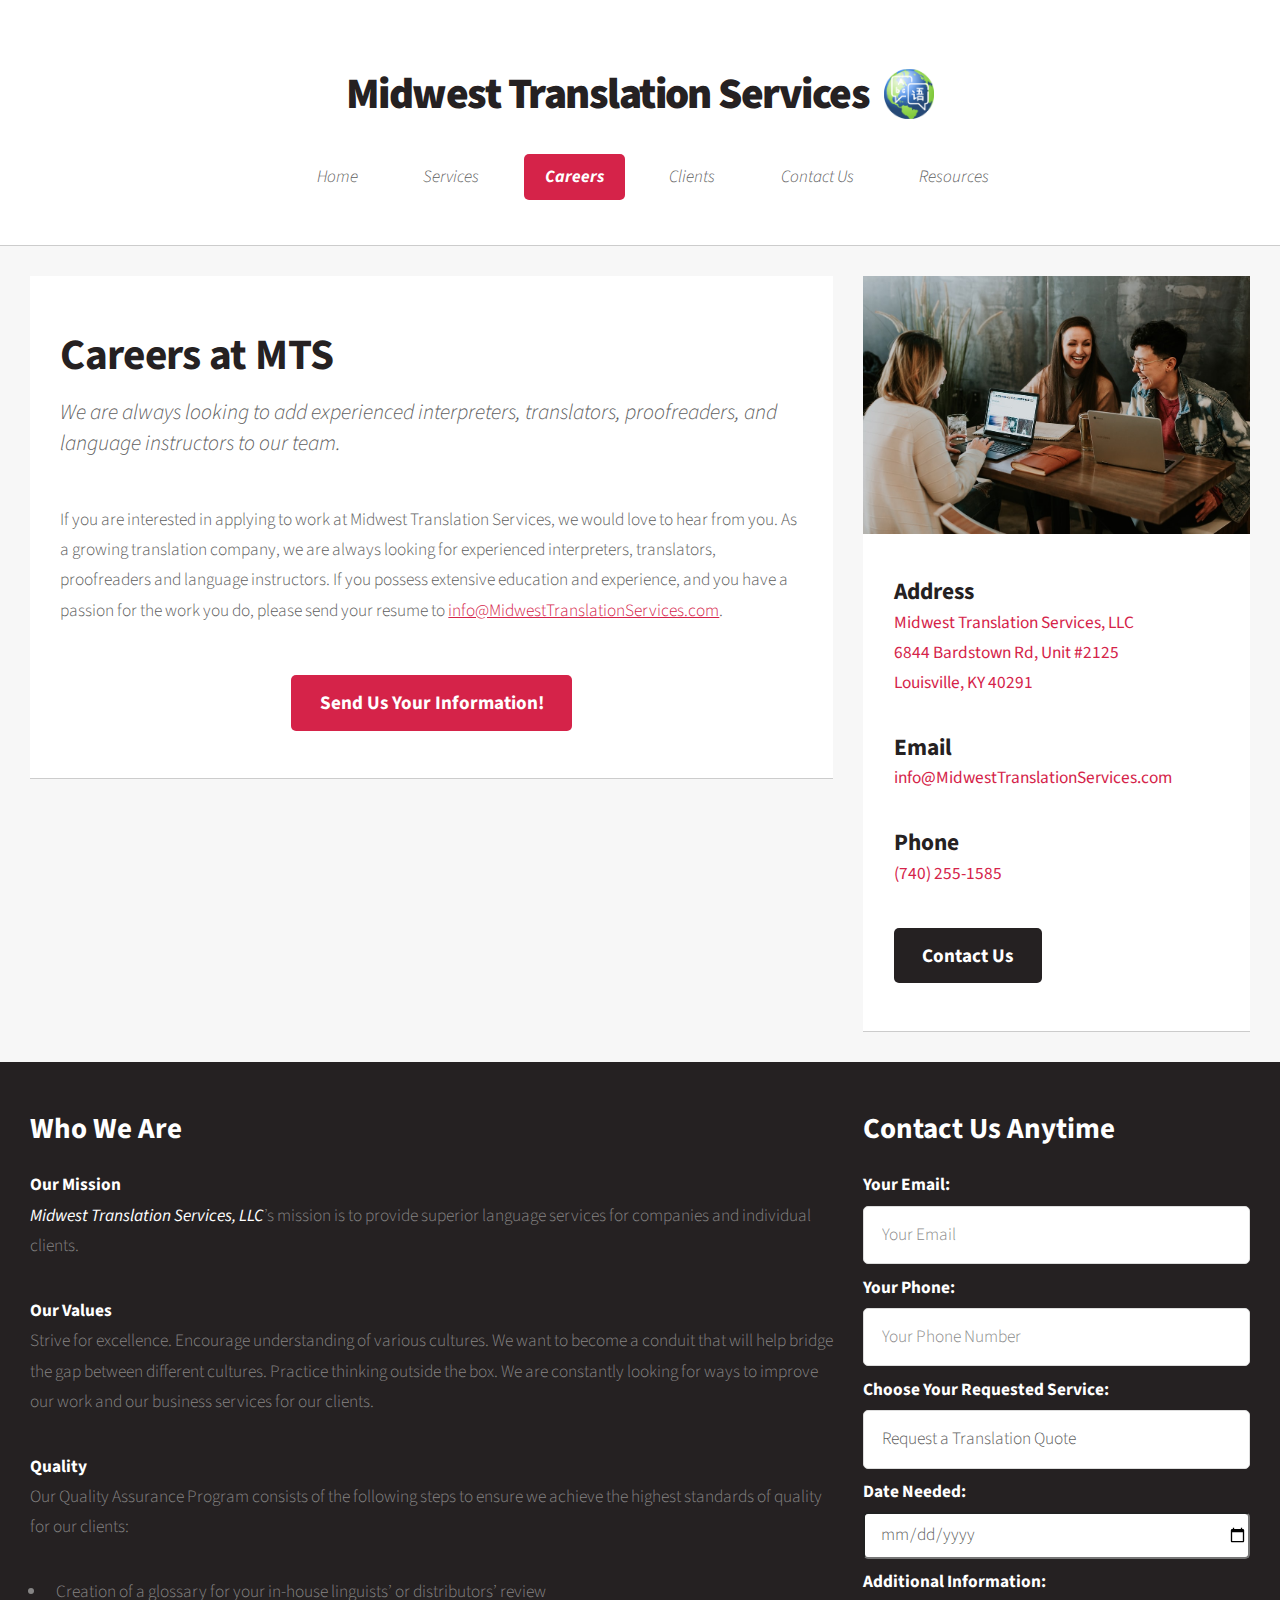
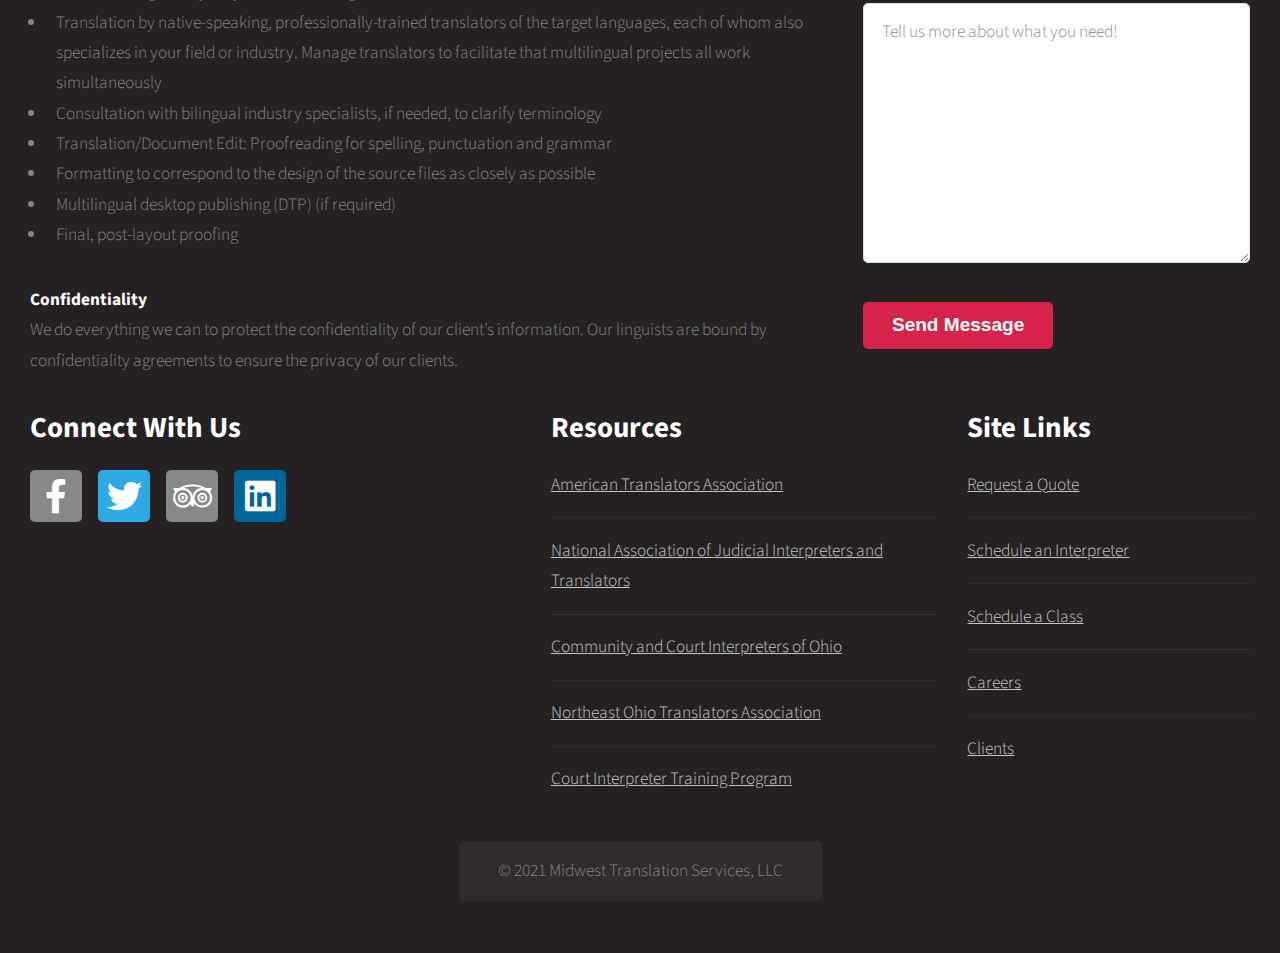
==== commit 1b8f78e7: "feat/update-address: updated all instances of addresses from previous location to current" ====
--- a/routes/careers.html
+++ b/routes/careers.html
@@ -14,7 +14,7 @@
     />
     <meta
       name="keywords"
-      content="translation, interpreter, request translator, request interpreter,  order translation services, order interpreter, best interpreter, best translation, best translation services in the midwest, midwest translation, kentucky translation, Tennessee translation, ohio translation, midwest translation services, midwest translation services"
+      content="Court certified interpreters Louisville KY, court certified interpreters Indianapolis, certified translation Louisville KY, notarized document translation KY, midwest translation services, best translation near me, best interpreter near me, request translator ohio, request interpreter kentucky, request translator kentucky, request interpreter ohio, request translator illinois, request interpreter illinois, indiana order translation services, order interpreter indiana, best interpreter, best translation, best translation services in the midwest, midwest translation, kentucky translation, tennessee translation, ohio translation"
     />
     <meta name="robots" content="index, follow" />
     <meta http-equiv="Content-Type" content="text/html; charset=utf-8" />
@@ -58,7 +58,7 @@
           <ul>
             <li><a href="../index.html">Home</a></li>
             <li>
-              <a>Services</a>
+              <a href="./translation.html">Services</a>
               <ul>
                 <li>
                   <a href="./translation.html">Translators</a>
@@ -82,8 +82,8 @@
                 </li>
               </ul>
             </li>
-            <li class="current"><a>Careers</a></li>
-            <li><a href="#">Clients</a></li>
+            <li class="current"><a href="./careers.html">Careers</a></li>
+            <li><a href="./clients.html">Clients</a></li>
             <li><a href="./contact.html">Contact Us</a></li>
             <li><a href="./resources.html">Resources</a></li>
           </ul>
@@ -113,7 +113,9 @@
                   language instructors. If you possess extensive education and
                   experience, and you have a passion for the work you do, please
                   send your resume to
-                  <a style="word-wrap: break-word" href="mailto:info@midwesttranslationservices.com"
+                  <a
+                    style="word-wrap: break-word"
+                    href="mailto:info@midwesttranslationservices.com"
                     >info@MidwestTranslationServices.com</a
                   >.
                 </p>
@@ -146,10 +148,10 @@
                 <h3>Address</h3>
                 <p id="darkerContactSidebar">
                   <strong>
-                    <a href="https://goo.gl/maps/1atCLBAFMxpBtEcw9">
+                    <a href="https://goo.gl/maps/FKQurYZvGGLgiFtUA">
                       Midwest Translation Services, LLC<br />
-                      565 Metro Place South, Suite 300<br />
-                      Dublin, OH 43017</a
+                      6844 Bardstown Rd, Unit #2125<br />
+                      Louisville, KY 40291</a
                     ></strong
                   >
                 </p>
@@ -348,14 +350,14 @@
                   <li>
                     <a
                       class="icon brands fa-tripadvisor"
-                      href="https://goo.gl/maps/1atCLBAFMxpBtEcw9"
+                      href="https://goo.gl/maps/FKQurYZvGGLgiFtUA"
                       ><span class="label">Google Maps</span></a
                     >
                   </li>
                   <li>
                     <a
                       class="icon brands fa-linkedin"
-                      href="http://www.linkedin.com/company/ohio-translation-services-llc"
+                      href="https://www.linkedin.com/company/midwest-translation-services/"
                       ><span class="label">Linked In</span></a
                     >
                   </li>
@@ -414,10 +416,10 @@
                     <a href="./classes.html">Schedule a Class</a>
                   </li>
                   <li>
-                    <a href="#">Careers</a>
-                  </li>
-                  <li>
-                    <a href="#">Clients</a>
+                    <a href="./careers.html">Careers</a>
+                  </li>
+                  <li>
+                    <a href="./clients.html">Clients</a>
                   </li>
                 </ul>
               </section>
--- a/assets/css/main.css
+++ b/assets/css/main.css
@@ -2188,7 +2188,7 @@
   position: relative;
   background: #ffffff;
   border-bottom: solid 1px #ccc;
-  padding: 5em 0 4em 0;
+  padding: 5em 0 3em 0;
   text-align: center;
 }
 
@@ -2329,9 +2329,9 @@
 }
 
 #bannerTY {
-  background: #cce8f4 url("../../images/pattern.jpeg");
+  background: url("../../images/thanksHD.jpg") no-repeat;
   background-position: center;
-  background-size: 100% auto;
+  background-size: auto 100%;
   text-align: center;
   position: relative;
   padding: 8em 0;
@@ -2341,7 +2341,7 @@
 #bannerTY header {
   background-color: rgba(34, 30, 31, 0.9);
   display: inline-block;
-  padding: 2.5em 5em;
+  padding: 0.75em;
   border-radius: 5px;
 }
 
@@ -2372,16 +2372,7 @@
   padding: 10px;
 }
 
-#certifiedQuicklyMessage {
-  font-weight: 700;
-  color: #55ff00 !important;
-}
-
 @media screen and (min-width: 0px) and (max-width: 425px) {
-  #certifiedQuicklyMessage {
-    padding: 5px !important;
-    font-size: 16px !important;
-  }
   #certifiedMessage {
     padding: 0px 7px 0px 7px !important;
   }
@@ -2739,7 +2730,7 @@
   /* Header */
 
   #header {
-    padding: 3.5em 0 3em 0;
+    padding: 3.5em 0 2em 0;
   }
 
   /* Nav */
@@ -3162,14 +3153,13 @@
   }
 
   #bannerTY {
-    padding: 3em 0;
-    margin: 2em 0 0 0;
+    padding: 8em 0;
+    margin: 0em 0 -36px 0;
   }
 
   #bannerTY header {
-    padding: 1.5em 1em 1.5em 1em;
-    display: block;
-    border-radius: 0;
+    padding: 0.75em;
+    border-radius: 5px;
   }
 
   #bannerTY header h2 {
@@ -3194,3 +3184,69 @@
     padding: 40px 0 20px 0;
   }
 }
+
+.specialImagesHolderResourcesPage {
+  margin: 30px;
+  display: flex;
+  flex-direction: row;
+  justify-content: center;
+  align-items: center;
+}
+
+.specialImagesHolderResourcesPageImage0 {
+  padding: 0px 50px 0px 50px;
+}
+
+.specialImagesHolderResourcesPageImage1 {
+  padding: 0px 50px 0px 50px;
+}
+
+@media screen and (max-width: 737px) {
+  .specialImagesHolderResourcesPage {
+    margin: 30px;
+    display: flex;
+    flex-direction: column;
+    justify-content: center;
+    align-items: center;
+  }
+  .specialImagesHolderResourcesPageImage0 {
+    padding: 0px 15px 50px 15px;
+  }
+  .specialImagesHolderResourcesPageImage1 {
+    padding: 0px 15px 0px 15px;
+  }
+}
+
+.specialImagesHolderHomePage {
+  border-top: solid 2px #ddd;
+  margin: 30px;
+  padding-top: 30px;
+  display: flex;
+  flex-direction: row;
+  justify-content: center;
+  align-items: center;
+}
+
+.specialImagesHolderHomePageImage0 {
+  padding: 0px 50px 0px 50px;
+}
+
+.specialImagesHolderHomePageImage1 {
+  padding: 0px 50px 0px 50px;
+}
+
+@media screen and (max-width: 737px) {
+  .specialImagesHolderHomePage {
+    margin: 30px;
+    display: flex;
+    flex-direction: column;
+    justify-content: center;
+    align-items: center;
+  }
+  .specialImagesHolderHomePageImage0 {
+    padding: 0px 15px 50px 15px;
+  }
+  .specialImagesHolderHomePageImage1 {
+    padding: 0px 15px 0px 15px;
+  }
+}
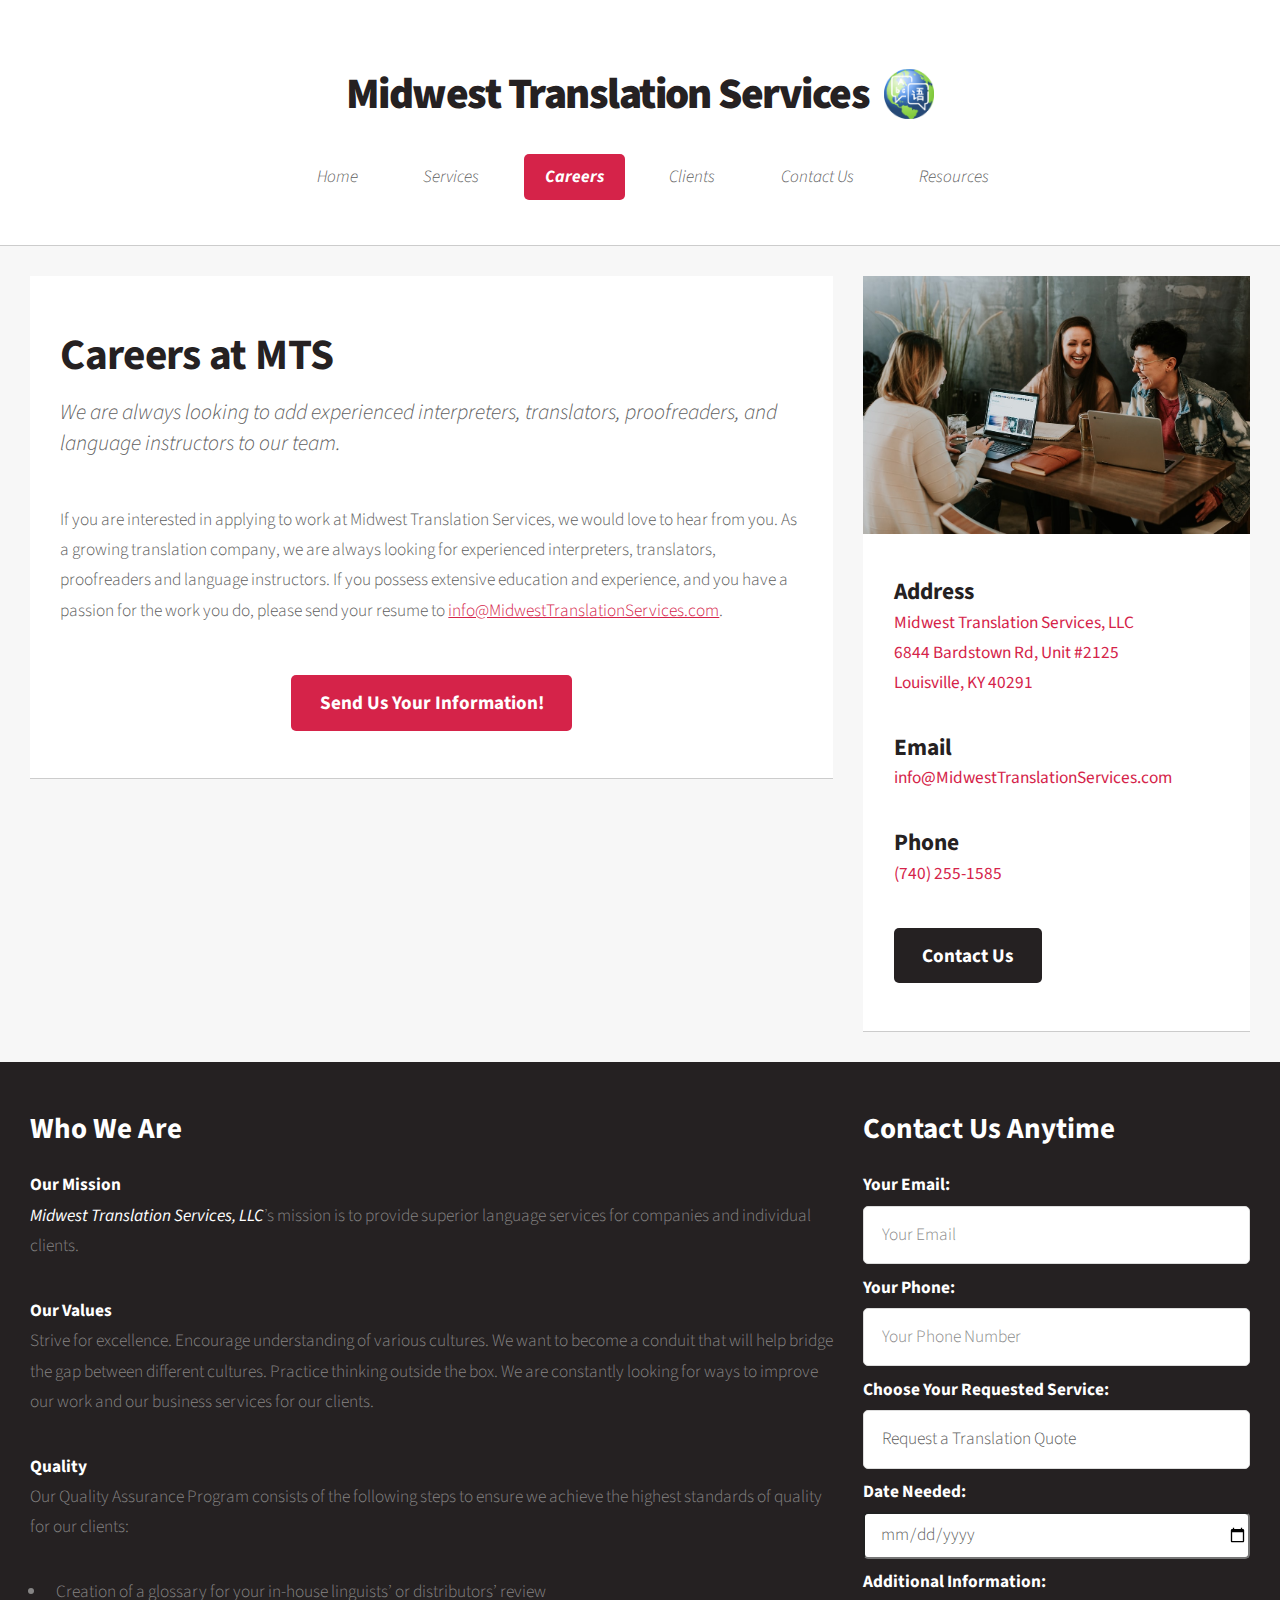
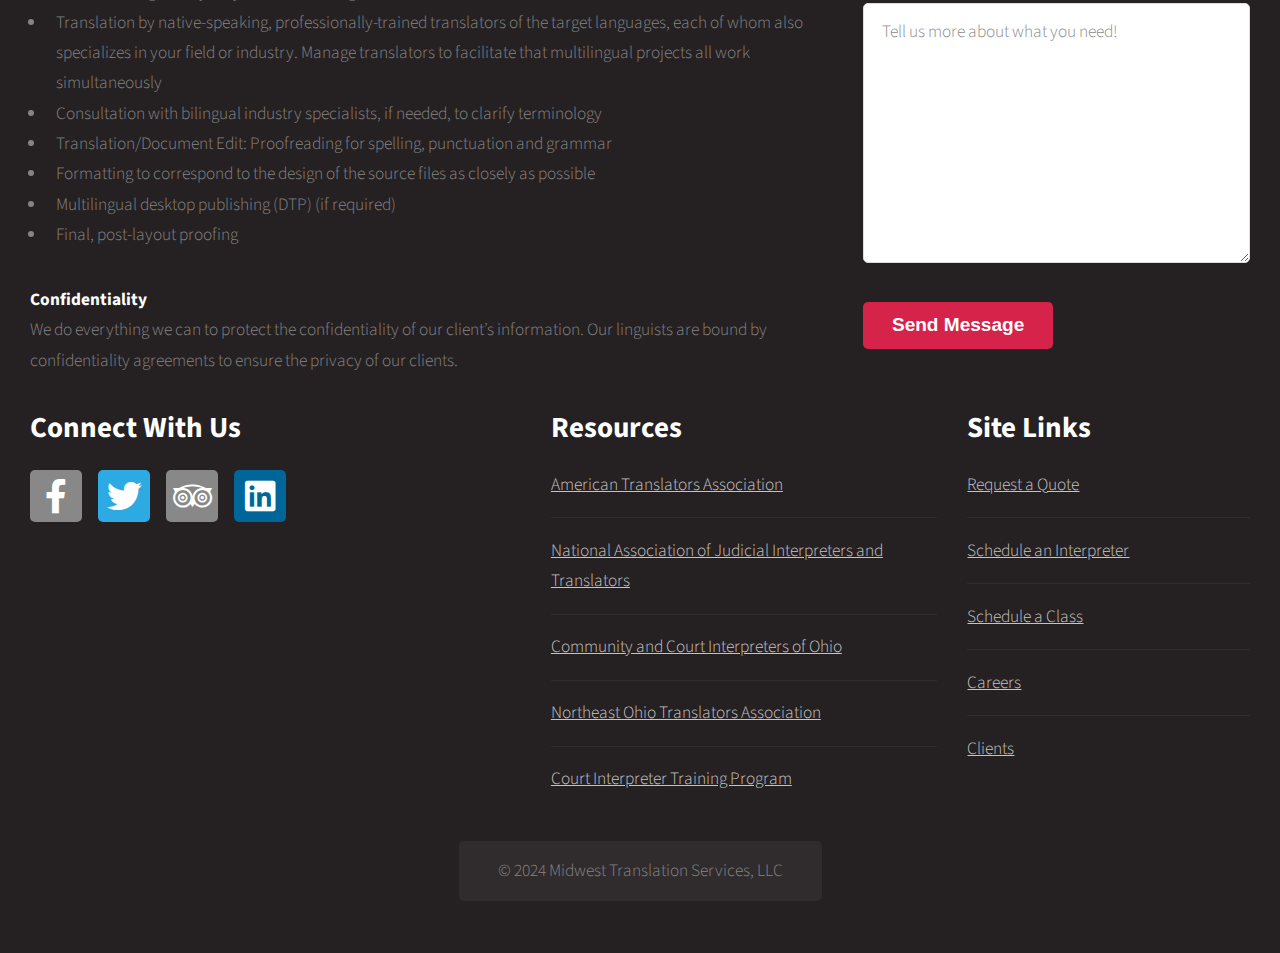
==== commit 28d020fe: "housekeeping" ====
--- a/routes/careers.html
+++ b/routes/careers.html
@@ -429,7 +429,7 @@
               <!-- Copyright -->
               <div id="copyright">
                 <ul class="links">
-                  <li>&copy; 2021 Midwest Translation Services, LLC</li>
+                  <li>&copy; 2024 Midwest Translation Services, LLC</li>
                 </ul>
               </div>
             </div>
